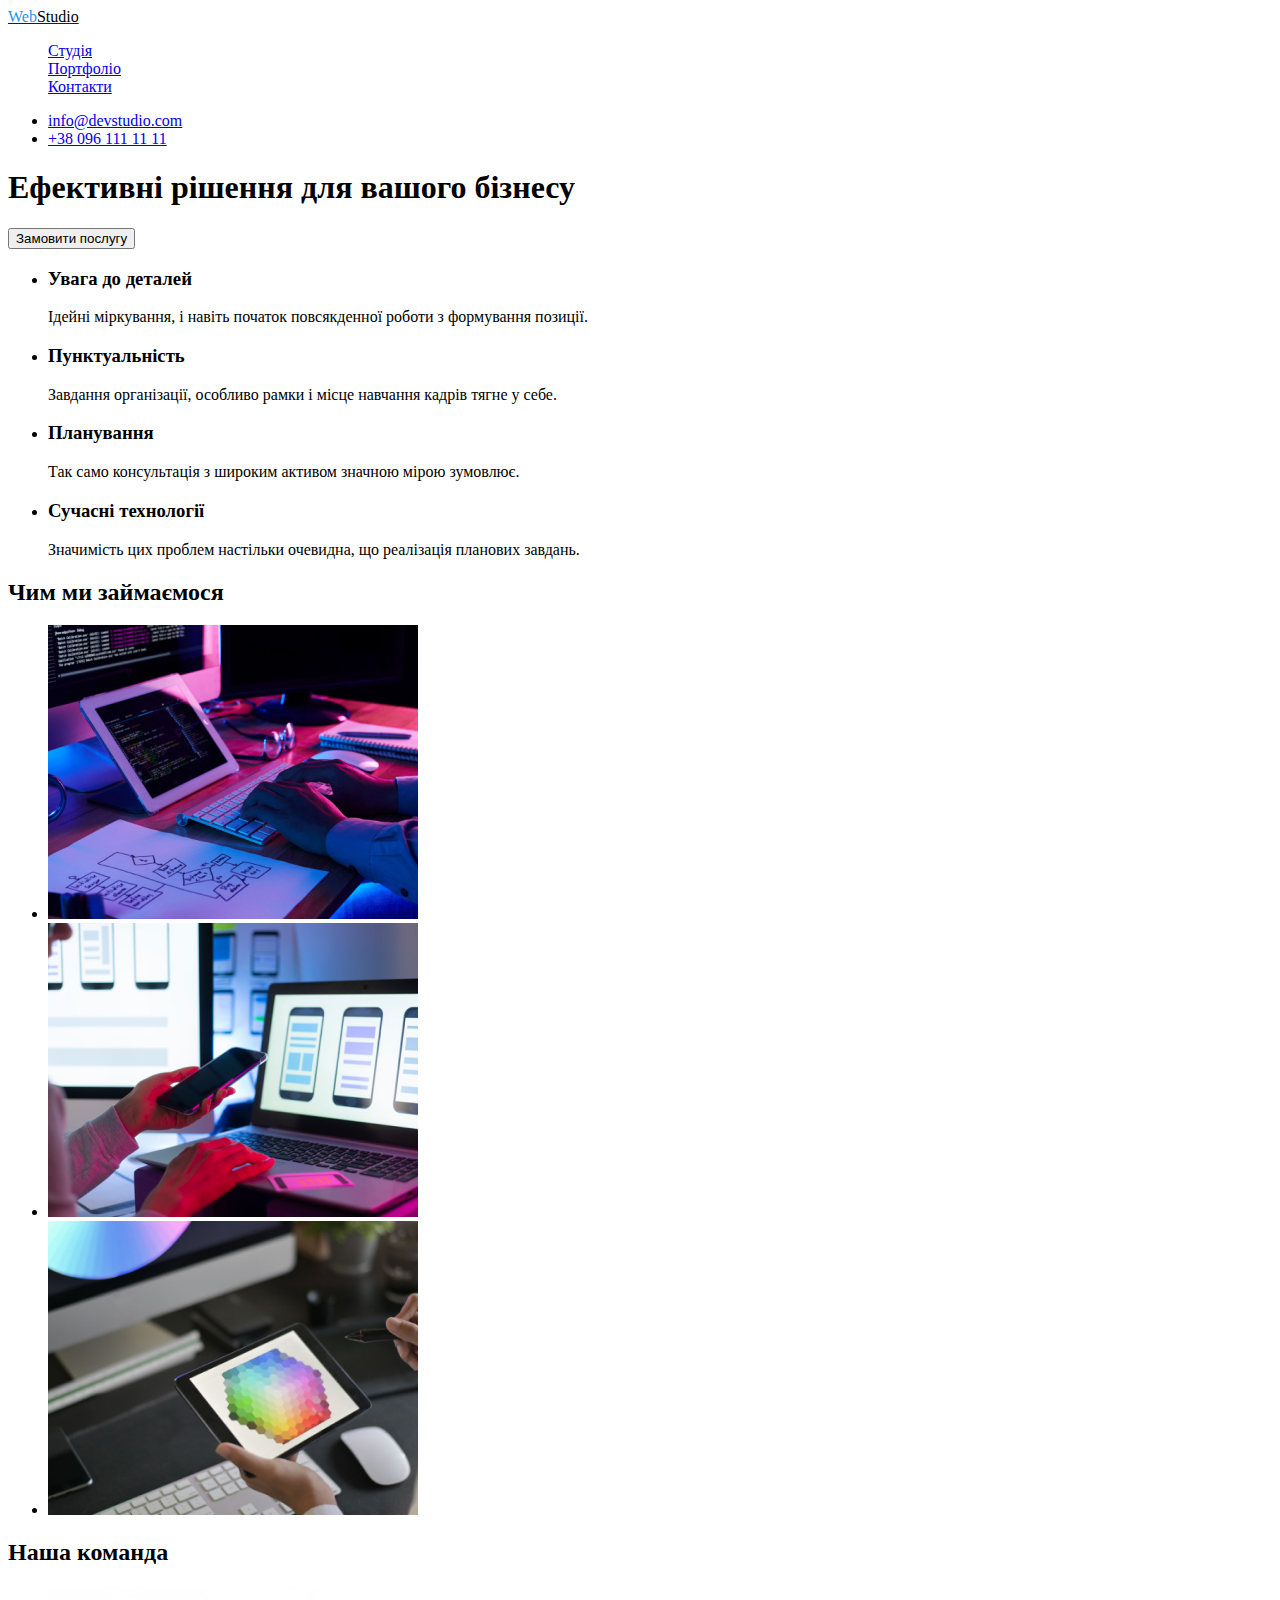
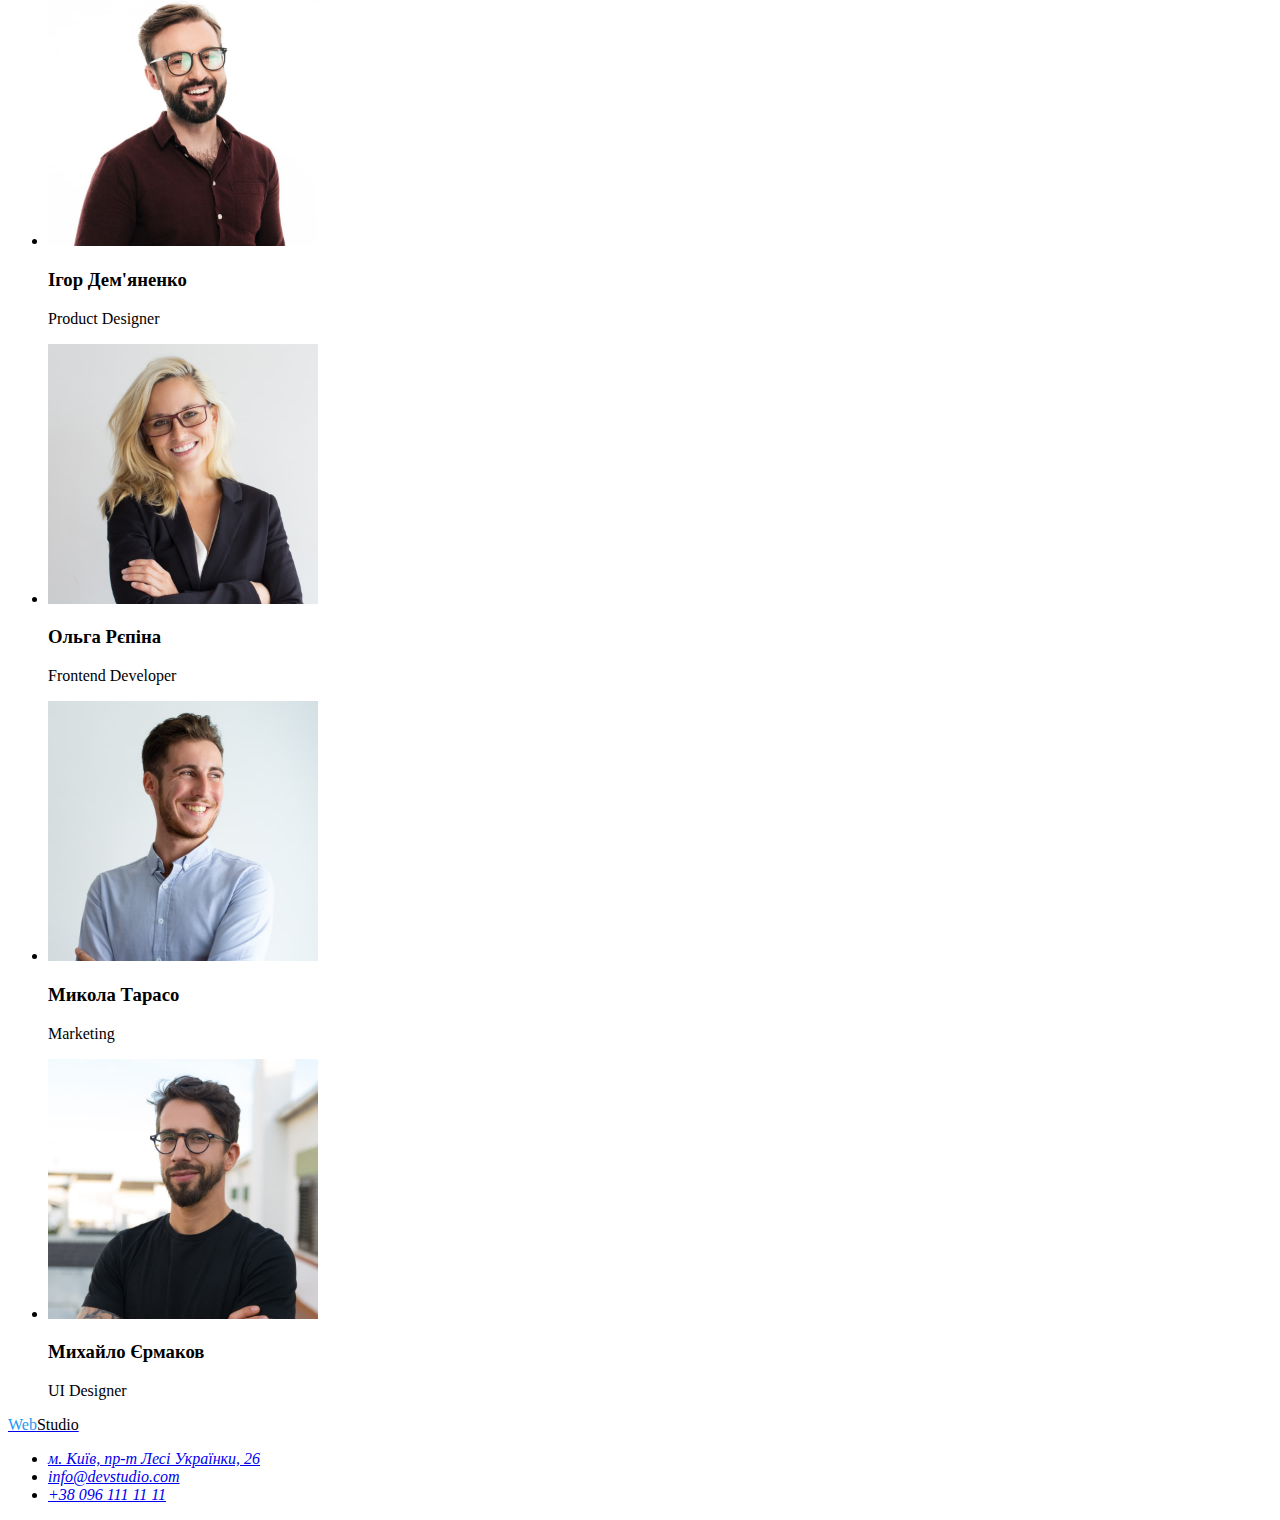
==== index.html @ 2b0b31dd "робоче портфоліо" ====
<!DOCTYPE html>
<html lang="uk">
<head>
    <meta charset="UTF-8">
    <meta http-equiv="X-UA-Compatible" content="IE=edge">
    <meta name="viewport" content="width=device-width, initial-scale=1.0">
    <title>Студія</title>
    <link rel="stylesheet" href="./css/styles.css"/>
</head>
<body>
    <!--шапка сайту-->
    <header class="page-header"> 
        <nav class="navigation">
        <a href="index.html" class="icon-logo"><span class="logo">Web</span><span class="logo-link">Studio</span></a>
        <ul class="nav-list">
            <li class="nav-item"><a class="nav-link" href="index.html">Студія</a></li>
            <li class="nav-item"><a class="nav-link" href="portfolio.html">Портфоліо</a></li>
            <li class="nav-item"><a class="nav-link" href="#">Контакти</a></li>
        </ul>
        </nav>
        <ul class="contacts">
            <li><a class="mail" href="mailto:info@devstudio.com">info@devstudio.com</a></li>
            <li><a class="tel" href="tel:+380981111111">+38 096 111 11 11</a></li>
        </ul>
    </header>
    <main><!-- маін-->
    <!--думаю тут буде якийсь банер чи малюнок-->
        <section class="section"> 
            <h1>Ефективні рішення для вашого бізнесу</h1>
            <button type="button">Замовити послугу</button>
        </section>
    <section><!--Особливості тут явно має бути заголовок-->
        <h2 hidden>Особливості</h2> <!--тут явно має бути заголовок-->
        <ul>
            <li><h3>Увага до деталей</h3>
                <p>Ідейні міркування, і навіть початок повсякденної роботи з формування позиції.</p>
            </li>
            <li><h3>Пунктуальність</h3>
            <p>Завдання організації, особливо рамки і місце навчання кадрів тягне у себе.</p>
        </li>
            <li><h3>Планування</h3>
            <p>Так само консультація з широким активом значною мірою зумовлює.</p>
        </li>
            <li><h3>Сучасні технології</h3>
                <p>Значимість цих проблем настільки очевидна, що реалізація планових завдань.</p>
            </li>
        </ul>
    </section>
    <section><h2>Чим ми займаємося</h2> 
        <ul>
            <li>
                <img src="./images/oldpc.jpg" 
                alt="білий монітор та клавіатура на столі" width="370"/>
            </li>
            <li>
                 <img src="./images/book.jpg"
                  alt="людина тримає смртфон в руці та працює за ноутбуком" width="370"/> 
            </li>
            <li>
                <img src="./images/tablet.jpg"
                 alt="рука тримає включений планшет" width="370"/>
            </li>
        </ul>


    </section><!--наша команда-->
    <section><h2>Наша команда</h2>
        <ul>
            <li>
                <img src="./images/productdesigner.jpg" 
                alt="Фото пофіль Ігор Дем'яненко" width="270">
                <h3>Ігор Дем'яненко</h3>
                <p lang="en">Product Designer</p>
            </li>
            <li>
                <img src="./images/frontenddeveloper.jpg"
                 alt="Фото пофіль Ольга Рєпіна" width="270">
                <h3>Ольга Рєпіна</h3>
                <p lang="en">Frontend Developer</p>
            </li>
            <li>
                <img src="./images/marketing.jpg"
                 alt="Фото пофіль Микола Тарасо" width="270">
                <h3>Микола Тарасо</h3>
                <p lang="en">Marketing</p>
        </li>
            <li>
                <img src="./images/uidesigner.jpg" 
                alt="Фото пофіль Михайло Єрмаков" width="270">
                <h3>Михайло Єрмаков</h3>
                <p lang="en">UI Designer</p>
                
            </li>
        </ul>

    </section>
    </main>
    <footer>
        <a href="index.html"><span class="logo">Web</span><span class="logo-link">Studio</span></a> 
        <address>
        <ul>
            <li><a href="https://goo.gl/maps/SqAzoiXiVLqkwUcr9"
                target="_blank" rel="noreferrer noopener">м. Київ, пр-т Лесі Українки, 26 </a>
            </li> 
            <li><a href="mailto:info@devstudio.com">info@devstudio.com</a></li>
            <li><a href="tel:+380981111111">+38 096 111 11 11</a></li>
        </ul>
    </address>
         </footer>
    
</body>
</html>
---- css/styles.css ----
/* Палитра */
:root{
  --hover-color: #2196F3;
;
}


/* Логотип*/
.logo{
  color: var(--hover-color);
}

.logo-link{
    color:#000000;
}
.icon-logo:hover, :focus {
  color:var(--hover-color);
}

.nav-list{
  list-style: none;

}
.nav-list:hover, :focus{
  color: var(--hover-color);}
  .link{
    text-decoration: none;
  }

.contacts-list-mail{
  list-style: none;
}
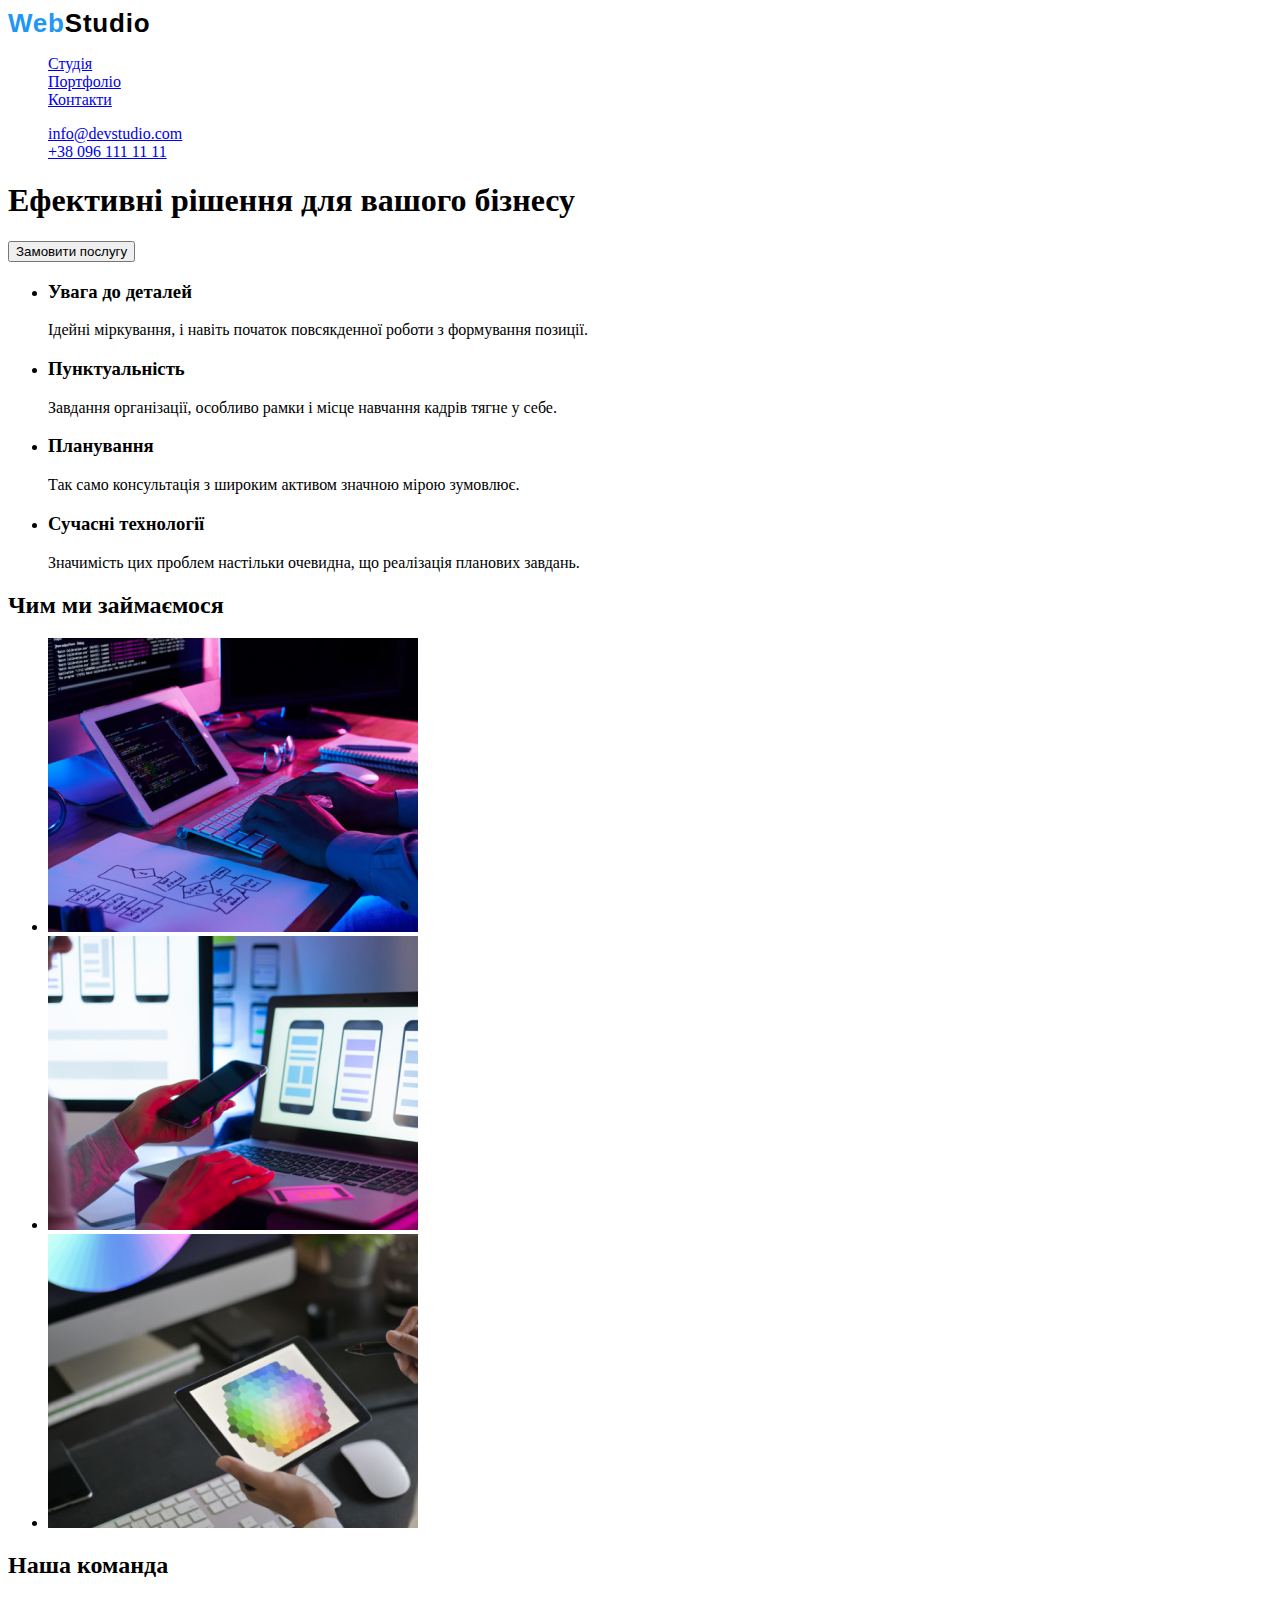
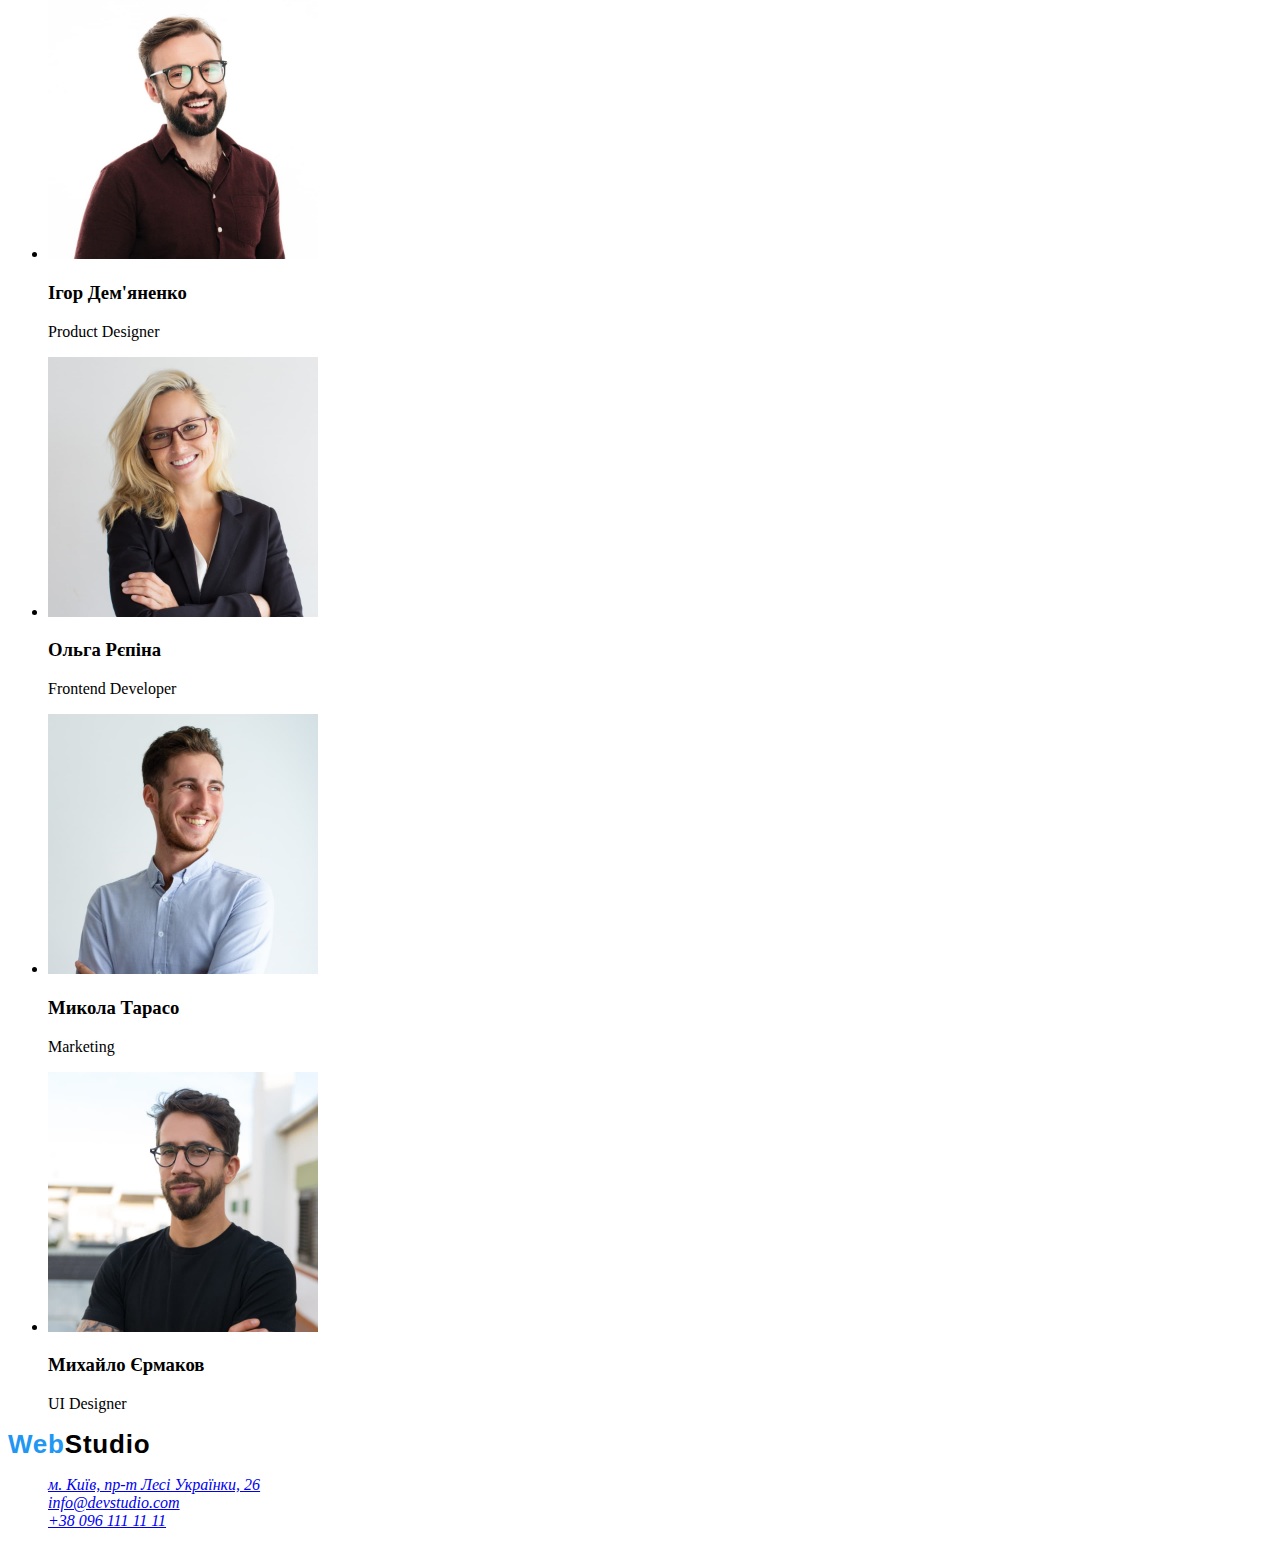
==== commit 4a2dcaa8: "Ближче до здачі" ====
--- a/index.html
+++ b/index.html
@@ -5,13 +5,16 @@
     <meta http-equiv="X-UA-Compatible" content="IE=edge">
     <meta name="viewport" content="width=device-width, initial-scale=1.0">
     <title>Студія</title>
+  <link rel="preconnect" href="https://fonts.googleapis.com">
+<link rel="preconnect" href="https://fonts.gstatic.com" crossorigin>
+<link href="https: //fonts.googleapis.com/css2?family= Raleway:wght@700 & family = Roboto:wght@400;500;700;900 & display=swap" rel="stylesheet">
     <link rel="stylesheet" href="./css/styles.css"/>
 </head>
 <body>
     <!--шапка сайту-->
     <header class="page-header"> 
         <nav class="navigation">
-        <a href="index.html" class="icon-logo"><span class="logo">Web</span><span class="logo-link">Studio</span></a>
+        <a href="index.html" class="icon-logo"><span class="logo">Web</span><span class="logo-part">Studio</span></a>
         <ul class="nav-list">
             <li class="nav-item"><a class="nav-link" href="index.html">Студія</a></li>
             <li class="nav-item"><a class="nav-link" href="portfolio.html">Портфоліо</a></li>
@@ -96,17 +99,19 @@
     </section>
     </main>
     <footer>
-        <a href="index.html"><span class="logo">Web</span><span class="logo-link">Studio</span></a> 
+        <a href="index.html" class="icon-logo"><span class="logo">Web</span><span class="logo-part">Studio</span></a> 
         <address>
-        <ul>
-            <li><a href="https://goo.gl/maps/SqAzoiXiVLqkwUcr9"
+        <ul class="contacts">
+            <li><a class="contacts-plane" href="https://goo.gl/maps/SqAzoiXiVLqkwUcr9"
                 target="_blank" rel="noreferrer noopener">м. Київ, пр-т Лесі Українки, 26 </a>
             </li> 
-            <li><a href="mailto:info@devstudio.com">info@devstudio.com</a></li>
-            <li><a href="tel:+380981111111">+38 096 111 11 11</a></li>
+            <li><a class="mail" href="mailto:info@devstudio.com">info@devstudio.com</a></li>
+            <li><a class="tel" href="tel:+380981111111">+38 096 111 11 11</a></li>
         </ul>
     </address>
          </footer>
     
 </body>
-</html>+</html>
+
+
--- a/css/styles.css
+++ b/css/styles.css
@@ -6,17 +6,26 @@
 
 
 /* Логотип*/
-.logo{
+.logo:hover, :focus{
   color: var(--hover-color);
 }
 
-.logo-link{
+.logo-part{
     color:#000000;
 }
-.icon-logo:hover, :focus {
+.icon-logo{
   color:var(--hover-color);
+  text-decoration: none;
+font-family: Raleway, sans-serif; 
+font-style: normal;
+font-weight: 700;
+font-size: 26px;
+line-height: 31px;
+
+
+letter-spacing: 0.03em;
 }
-
+/* Головна навігація */
 .nav-list{
   list-style: none;
 
@@ -27,7 +36,7 @@
     text-decoration: none;
   }
 
-.contacts-list-mail{
+.contacts{
   list-style: none;
 }
 
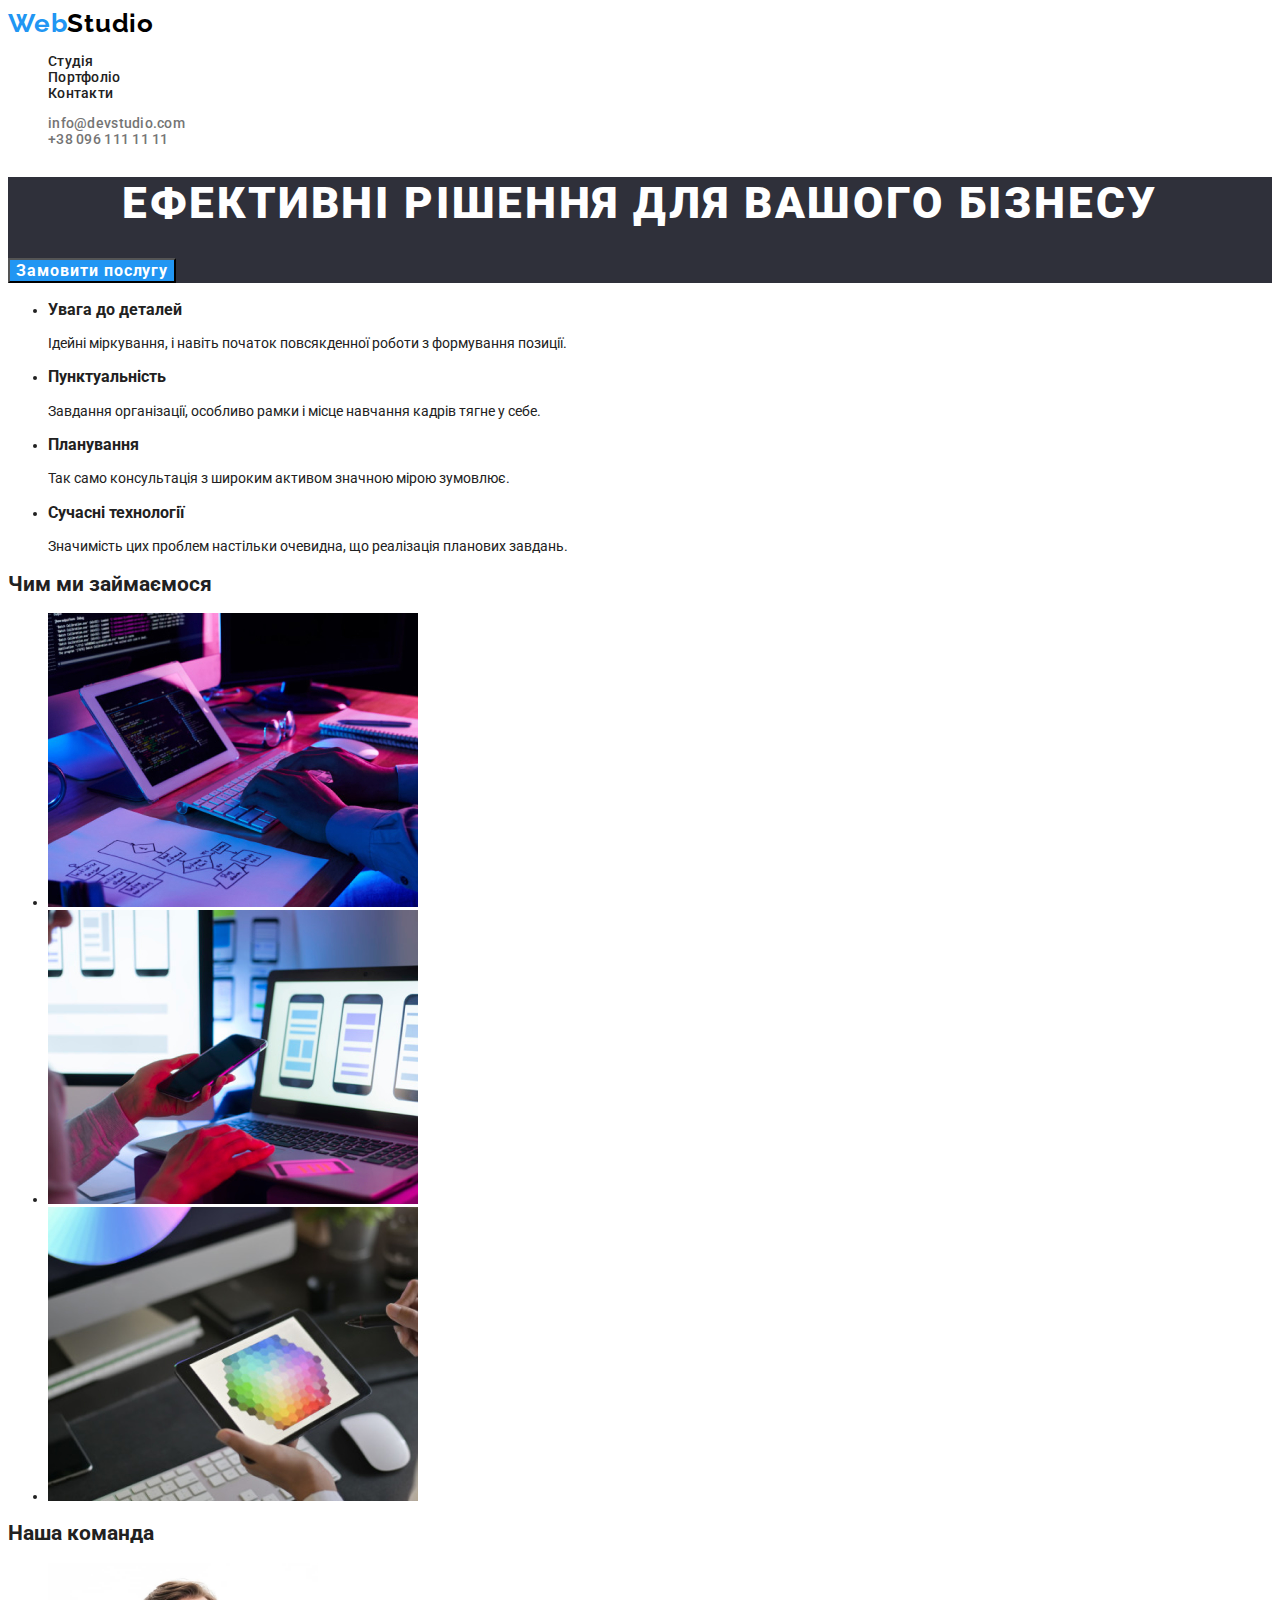
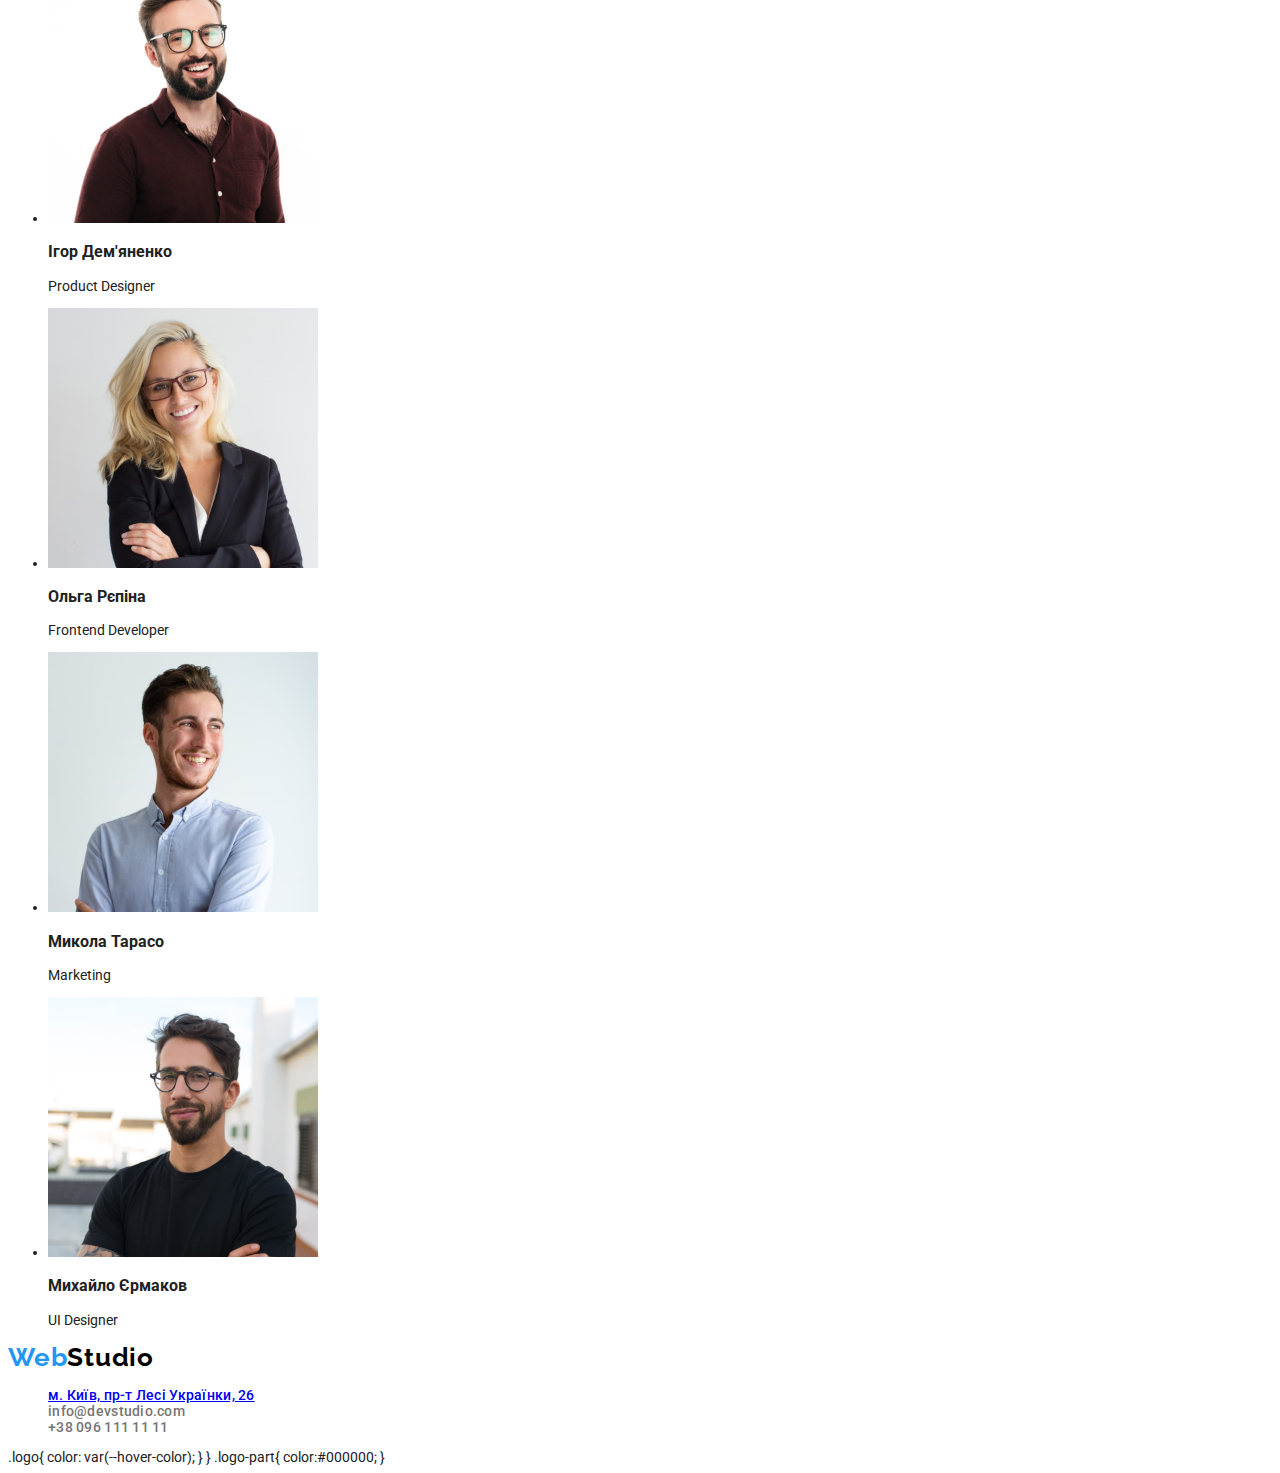
==== commit f8ee0a2f: "Якись вже результат!" ====
--- a/index.html
+++ b/index.html
@@ -5,15 +5,17 @@
     <meta http-equiv="X-UA-Compatible" content="IE=edge">
     <meta name="viewport" content="width=device-width, initial-scale=1.0">
     <title>Студія</title>
-  <link rel="preconnect" href="https://fonts.googleapis.com">
+
+    <link rel="preconnect" href="https://fonts.googleapis.com">
 <link rel="preconnect" href="https://fonts.gstatic.com" crossorigin>
-<link href="https: //fonts.googleapis.com/css2?family= Raleway:wght@700 & family = Roboto:wght@400;500;700;900 & display=swap" rel="stylesheet">
-    <link rel="stylesheet" href="./css/styles.css"/>
+<link href="https://fonts.googleapis.com/css2?family=Raleway:wght@700&family=Roboto:wght@400;500;700;900&display=swap" rel="stylesheet">
+  
+    <link rel="stylesheet" href="./css/styles.css">
 </head>
 <body>
     <!--шапка сайту-->
     <header class="page-header"> 
-        <nav class="navigation">
+        <nav class="nav">
         <a href="index.html" class="icon-logo"><span class="logo">Web</span><span class="logo-part">Studio</span></a>
         <ul class="nav-list">
             <li class="nav-item"><a class="nav-link" href="index.html">Студія</a></li>
@@ -28,12 +30,12 @@
     </header>
     <main><!-- маін-->
     <!--думаю тут буде якийсь банер чи малюнок-->
-        <section class="section"> 
-            <h1>Ефективні рішення для вашого бізнесу</h1>
-            <button type="button">Замовити послугу</button>
+        <section class="hero-section"> 
+            <h1 class="hero-title">Ефективні рішення для вашого бізнесу</h1>
+            <button class="button" type="button">Замовити послугу</button>
         </section>
     <section><!--Особливості тут явно має бути заголовок-->
-        <h2 hidden>Особливості</h2> <!--тут явно має бути заголовок-->
+        <h2 hidden class="">Особливості</h2> <!--тут явно має бути заголовок-->
         <ul>
             <li><h3>Увага до деталей</h3>
                 <p>Ідейні міркування, і навіть початок повсякденної роботи з формування позиції.</p>
@@ -53,15 +55,15 @@
         <ul>
             <li>
                 <img src="./images/oldpc.jpg" 
-                alt="білий монітор та клавіатура на столі" width="370"/>
+                alt="білий монітор та клавіатура на столі" width="370">
             </li>
             <li>
                  <img src="./images/book.jpg"
-                  alt="людина тримає смртфон в руці та працює за ноутбуком" width="370"/> 
+                  alt="людина тримає смртфон в руці та працює за ноутбуком" width="370"> 
             </li>
             <li>
                 <img src="./images/tablet.jpg"
-                 alt="рука тримає включений планшет" width="370"/>
+                 alt="рука тримає включений планшет" width="370">
             </li>
         </ul>
 
@@ -115,3 +117,11 @@
 </html>
 
 
+.logo{
+  color: var(--hover-color);
+}
+}
+
+.logo-part{
+    color:#000000;
+}--- a/css/styles.css
+++ b/css/styles.css
@@ -1,42 +1,119 @@
 /* Палитра */
 :root{
   --hover-color: #2196F3;
-;
+  --h-color: #212121;
+  --background-header: #FFFFFF;
+  --hero-background: #2F303A;
+  --p-color: #757575;
+}
+body {
+  font-family:Roboto, sans-serif;
+color: var(--h-color);
+font-size: 14px;
 }
 
 
+.page-header{
+  background-color: var(--background-header);
+}
 /* Логотип*/
-.logo:hover, :focus{
-  color: var(--hover-color);
+.logo :hover{
+  color :var(--hover-color);   
 }
 
 .logo-part{
     color:#000000;
 }
+/* ------------ Два кольори лого--------*/
 .icon-logo{
   color:var(--hover-color);
+  
   text-decoration: none;
 font-family: Raleway, sans-serif; 
-font-style: normal;
+
 font-weight: 700;
 font-size: 26px;
-line-height: 31px;
-
-
+line-height: 1.2;
 letter-spacing: 0.03em;
 }
-/* Головна навігація */
+/*------ The End-----*/
+/* -----------Головна навігація------ */
+
 .nav-list{
   list-style: none;
+font-weight: 500;
+font-size: 14px;
+line-height: 1,14;
+letter-spacing: 0.02em;
+}
+/*------Ось це Прибирає!!! підкреслення в посиланні головного меню---*/
+.nav-link{
+  color: var(--h-color);
+  text-decoration: none;
+}
 
+.nav-list :hover{
+  color: var(--hover-color);
+} 
+.nav-list :focus{
+  color: var(--hover-color);
 }
-.nav-list:hover, :focus{
-  color: var(--hover-color);}
-  .link{
-    text-decoration: none;
-  }
+
+/*-----The End-----*/
+/*------Текст контактів в хедері------*/
 
 .contacts{
   list-style: none;
+  font-family: 'Roboto';
+font-style: normal;
+font-weight: 500;
+font-size: 14px;
+line-height: 1,14;
+letter-spacing: 0.02em;
+}
+.mail{
+  color: var(--p-color);
+  text-decoration: none;
+  
+} 
+.tel{
+ color: var(--p-color);
+  text-decoration: none; 
+}
+.contacts :hover{
+  color: var(--hover-color);
+}
+.contacts :focus{
+  color: var(--hover-color);
 }
 
+/*---------Hero-----*/
+
+.hero-section{
+  background-color: var(--hero-background)
+}
+.hero-title{
+font-style: normal;
+font-weight: 900;
+font-size: 44px;
+line-height: 1,36;
+
+text-align: center;
+letter-spacing: 0.06em;
+text-transform: uppercase;
+color: var(--background-header);
+}
+.button{
+  font-family: inherit;
+font-weight: 700;
+font-size: 16px;
+line-height: 1,87;
+display: flex;
+align-items: center;
+text-align: center;
+letter-spacing: 0.06em;
+ background-color: var(--hover-color);
+ color: var(--background-header);
+  cursor: pointer;
+}
+/*-----The End Hero----*/
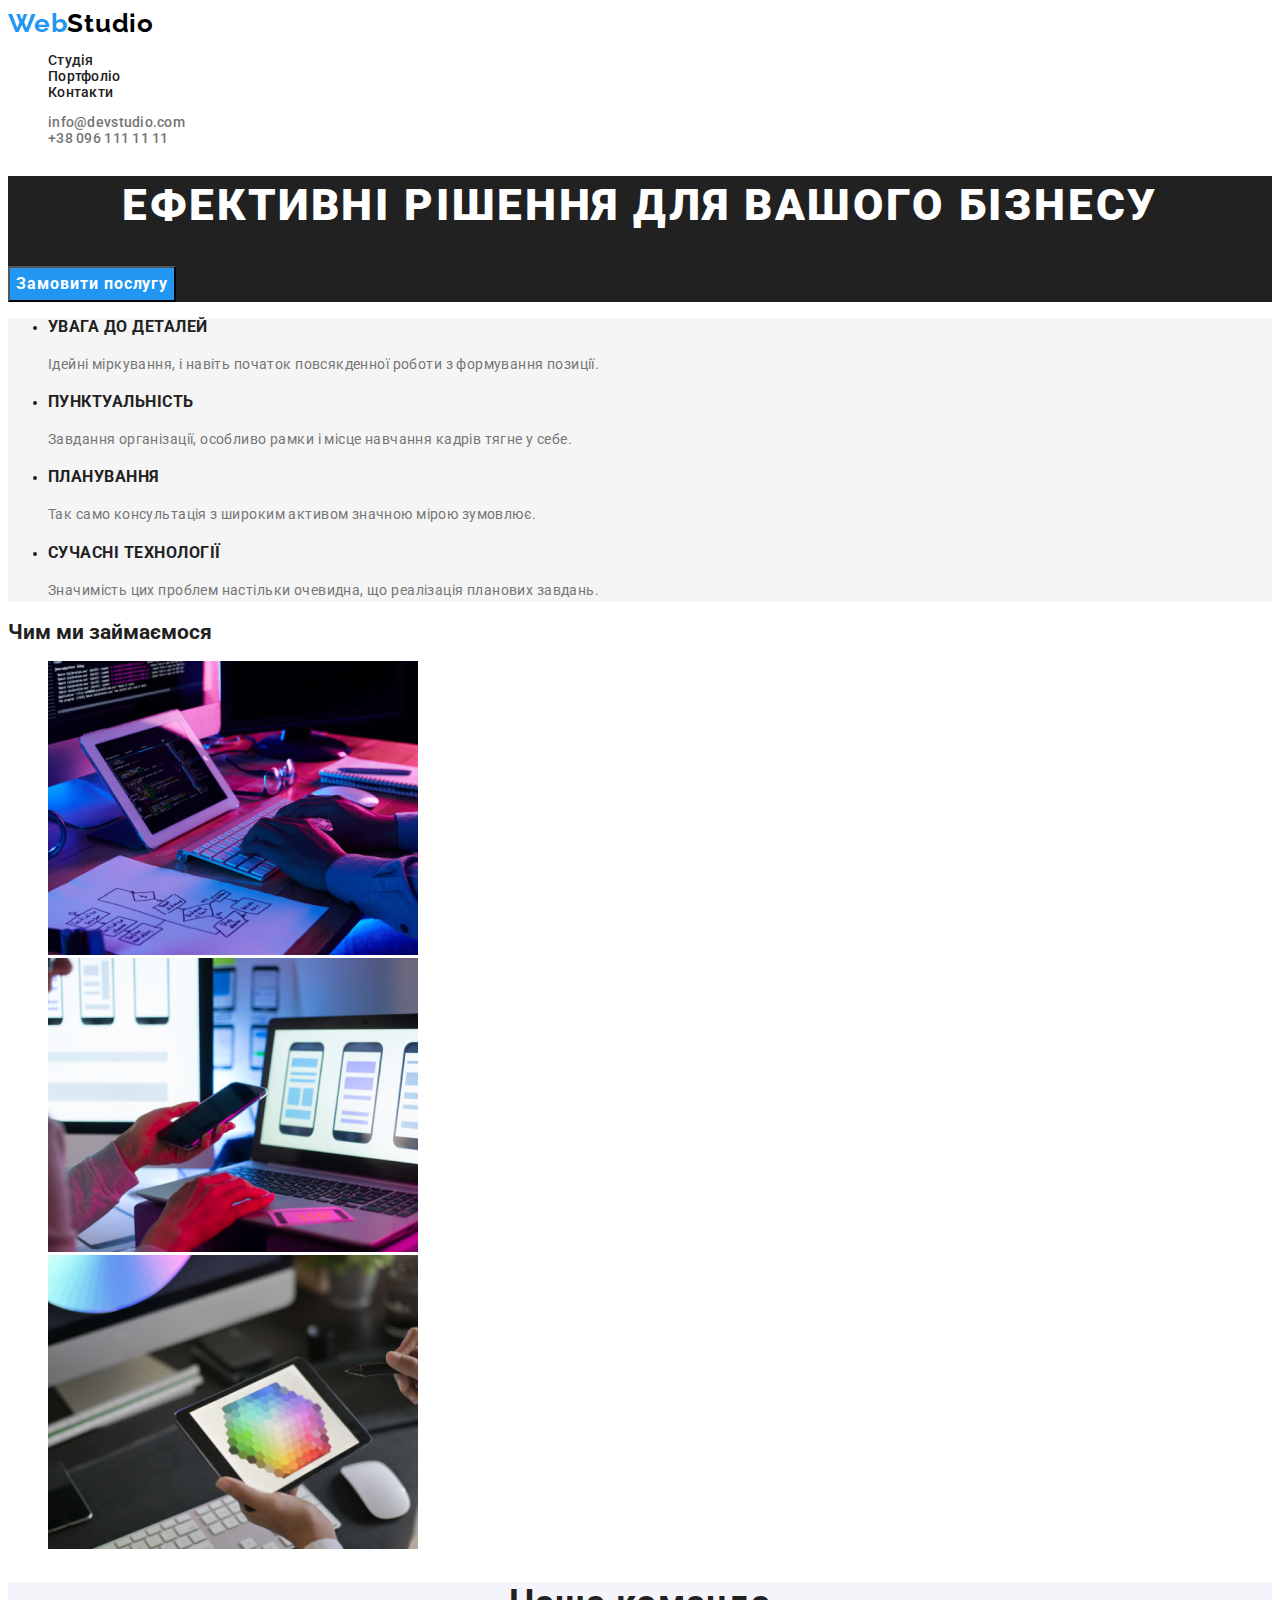
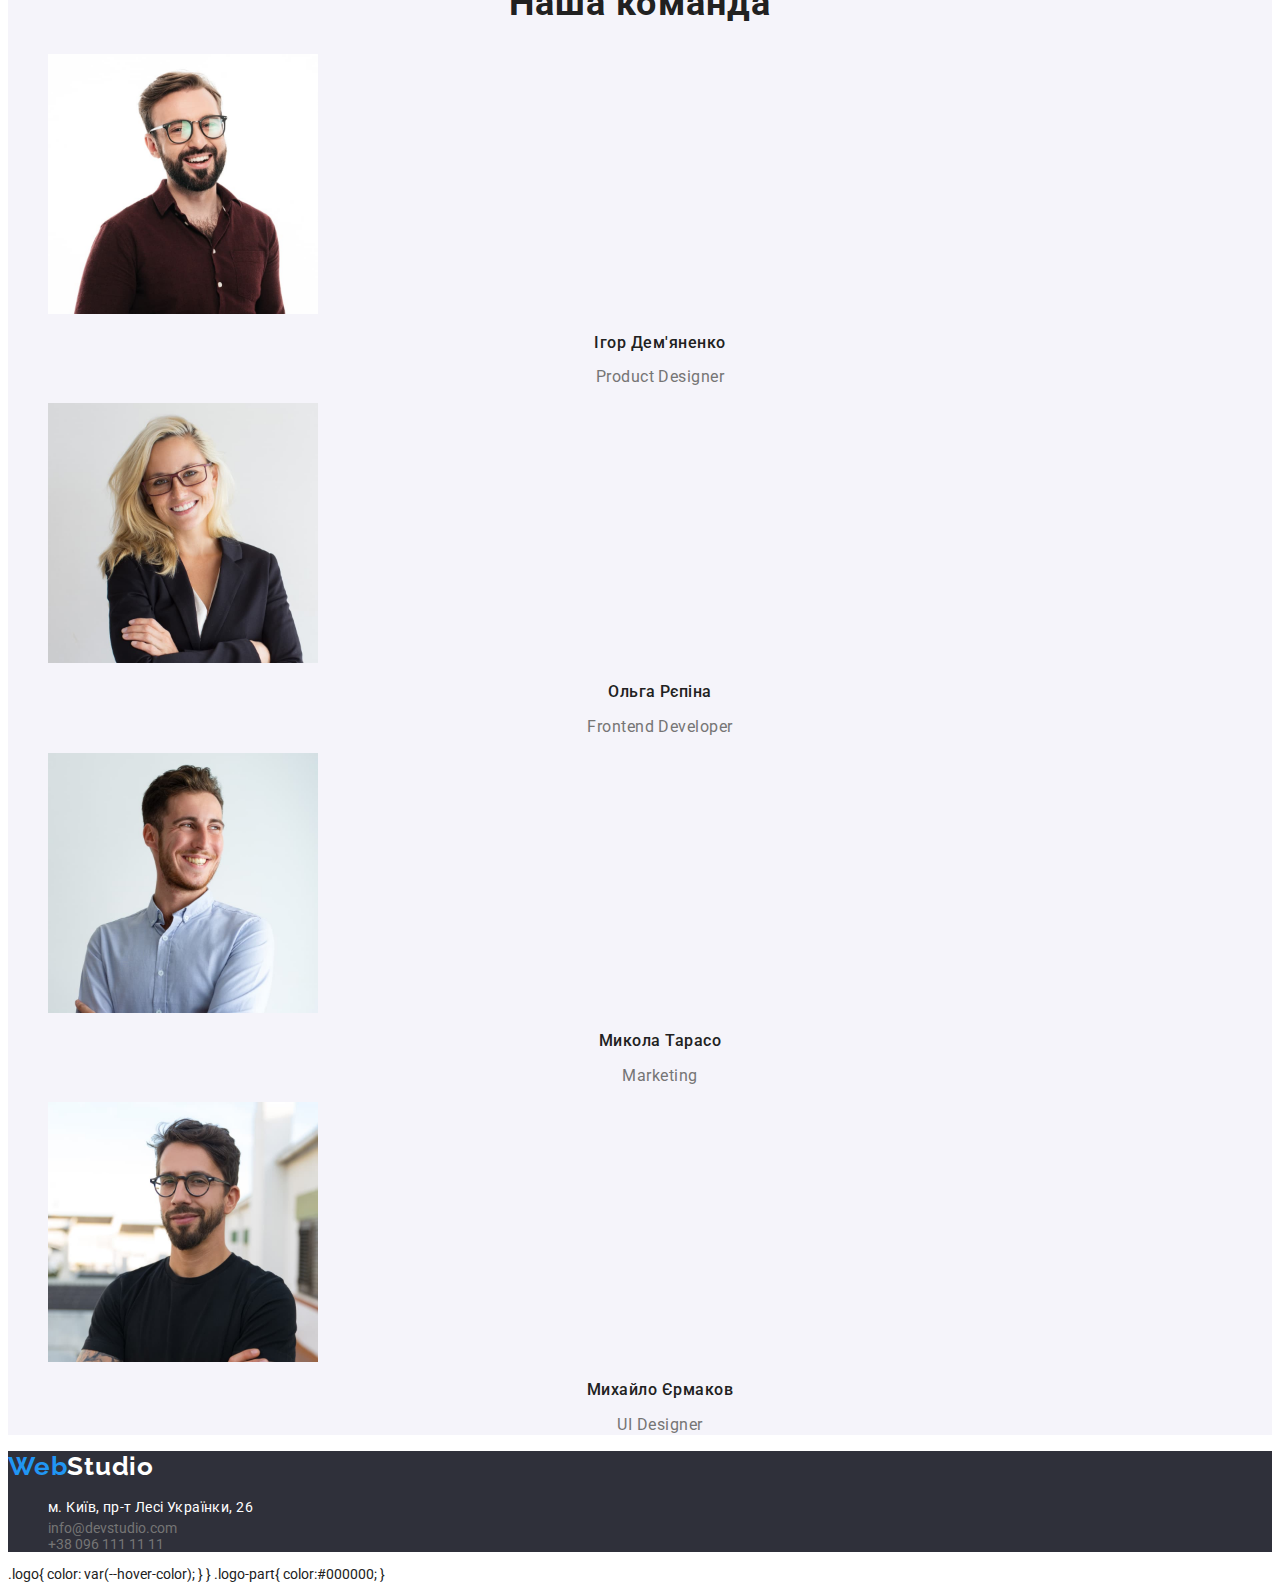
==== commit 192c0af6: "css-index" ====
--- a/index.html
+++ b/index.html
@@ -34,34 +34,34 @@
             <h1 class="hero-title">Ефективні рішення для вашого бізнесу</h1>
             <button class="button" type="button">Замовити послугу</button>
         </section>
-    <section><!--Особливості тут явно має бути заголовок-->
-        <h2 hidden class="">Особливості</h2> <!--тут явно має бути заголовок-->
+    <section class="features"><!--Особливості тут явно має бути заголовок-->
+        <h2 hidden class="features-title">Особливості</h2> <!--тут явно має бути заголовок-->
         <ul>
-            <li><h3>Увага до деталей</h3>
-                <p>Ідейні міркування, і навіть початок повсякденної роботи з формування позиції.</p>
+            <li><h3 class="specialty">Увага до деталей</h3>
+                <p class="specialty-text">Ідейні міркування, і навіть початок повсякденної роботи з формування позиції.</p>
             </li>
-            <li><h3>Пунктуальність</h3>
-            <p>Завдання організації, особливо рамки і місце навчання кадрів тягне у себе.</p>
+            <li><h3 class="specialty">Пунктуальність</h3>
+            <p class="specialty-text">Завдання організації, особливо рамки і місце навчання кадрів тягне у себе.</p>
         </li>
-            <li><h3>Планування</h3>
-            <p>Так само консультація з широким активом значною мірою зумовлює.</p>
+            <li><h3 class="specialty">Планування</h3>
+            <p class="specialty-text">Так само консультація з широким активом значною мірою зумовлює.</p>
         </li>
-            <li><h3>Сучасні технології</h3>
-                <p>Значимість цих проблем настільки очевидна, що реалізація планових завдань.</p>
+            <li><h3 class="specialty">Сучасні технології</h3>
+                <p class="specialty-text">Значимість цих проблем настільки очевидна, що реалізація планових завдань.</p>
             </li>
         </ul>
     </section>
-    <section><h2>Чим ми займаємося</h2> 
-        <ul>
-            <li>
+    <section class="work"><h2 class="work-title">Чим ми займаємося</h2> 
+        <ul class="work-list">
+            <li class="work-pick">
                 <img src="./images/oldpc.jpg" 
                 alt="білий монітор та клавіатура на столі" width="370">
             </li>
-            <li>
+            <li class="work-pick">
                  <img src="./images/book.jpg"
                   alt="людина тримає смртфон в руці та працює за ноутбуком" width="370"> 
             </li>
-            <li>
+            <li class="work-pick">
                 <img src="./images/tablet.jpg"
                  alt="рука тримає включений планшет" width="370">
             </li>
@@ -69,41 +69,41 @@
 
 
     </section><!--наша команда-->
-    <section><h2>Наша команда</h2>
-        <ul>
-            <li>
+    <section class="team"><h2 class="team-title">Наша команда</h2>
+        <ul class="team-list">
+            <li class="team-members">
                 <img src="./images/productdesigner.jpg" 
                 alt="Фото пофіль Ігор Дем'яненко" width="270">
-                <h3>Ігор Дем'яненко</h3>
-                <p lang="en">Product Designer</p>
+                <h3 class="team-name">Ігор Дем'яненко</h3>
+                <p lang="en" class="team-position">Product Designer</p>
             </li>
-            <li>
+            <li class="team-members">
                 <img src="./images/frontenddeveloper.jpg"
                  alt="Фото пофіль Ольга Рєпіна" width="270">
-                <h3>Ольга Рєпіна</h3>
-                <p lang="en">Frontend Developer</p>
+                <h3 class="team-name">Ольга Рєпіна</h3>
+                <p lang="en" class="team-position">Frontend Developer</p>
             </li>
-            <li>
+            <li class="team-members">
                 <img src="./images/marketing.jpg"
                  alt="Фото пофіль Микола Тарасо" width="270">
-                <h3>Микола Тарасо</h3>
-                <p lang="en">Marketing</p>
+                <h3 class="team-name">Микола Тарасо</h3>
+                <p lang="en" class="team-position">Marketing</p>
         </li>
-            <li>
+            <li class="team-members">
                 <img src="./images/uidesigner.jpg" 
                 alt="Фото пофіль Михайло Єрмаков" width="270">
-                <h3>Михайло Єрмаков</h3>
-                <p lang="en">UI Designer</p>
+                <h3 class="team-name">Михайло Єрмаков</h3>
+                <p lang="en" class="team-position">UI Designer</p>
                 
             </li>
         </ul>
 
     </section>
     </main>
-    <footer>
-        <a href="index.html" class="icon-logo"><span class="logo">Web</span><span class="logo-part">Studio</span></a> 
+    <footer class="contacts-footer">
+        <a href="index.html" class="icon-logo"><span class="logo">Web</span><span class="logo-part-footer">Studio</span></a> 
         <address>
-        <ul class="contacts">
+        <ul class="contacts-list">
             <li><a class="contacts-plane" href="https://goo.gl/maps/SqAzoiXiVLqkwUcr9"
                 target="_blank" rel="noreferrer noopener">м. Київ, пр-т Лесі Українки, 26 </a>
             </li> 
--- a/css/styles.css
+++ b/css/styles.css
@@ -1,10 +1,12 @@
-/* Палитра */
+/* Палітра */
 :root{
   --hover-color: #2196F3;
   --h-color: #212121;
   --background-header: #FFFFFF;
   --hero-background: #2F303A;
   --p-color: #757575;
+  --features: #F5F5F5;
+  --team-background: #F5F4FA;
 }
 body {
   font-family:Roboto, sans-serif;
@@ -23,6 +25,10 @@
 
 .logo-part{
     color:#000000;
+}
+
+.logo-part-footer{
+  color: var(--background-header);
 }
 /* ------------ Два кольори лого--------*/
 .icon-logo{
@@ -30,7 +36,6 @@
   
   text-decoration: none;
 font-family: Raleway, sans-serif; 
-
 font-weight: 700;
 font-size: 26px;
 line-height: 1.2;
@@ -42,8 +47,7 @@
 .nav-list{
   list-style: none;
 font-weight: 500;
-font-size: 14px;
-line-height: 1,14;
+line-height: 1.14;
 letter-spacing: 0.02em;
 }
 /*------Ось це Прибирає!!! підкреслення в посиланні головного меню---*/
@@ -64,21 +68,21 @@
 
 .contacts{
   list-style: none;
-  font-family: 'Roboto';
-font-style: normal;
 font-weight: 500;
-font-size: 14px;
-line-height: 1,14;
+line-height: 1.14;
 letter-spacing: 0.02em;
 }
 .mail{
   color: var(--p-color);
   text-decoration: none;
+  font-style: normal;
+ 
   
 } 
 .tel{
  color: var(--p-color);
-  text-decoration: none; 
+  text-decoration: none;
+  font-style: normal;
 }
 .contacts :hover{
   color: var(--hover-color);
@@ -90,14 +94,13 @@
 /*---------Hero-----*/
 
 .hero-section{
-  background-color: var(--hero-background)
+  background-color: var(--h-color);
 }
 .hero-title{
 font-style: normal;
 font-weight: 900;
 font-size: 44px;
-line-height: 1,36;
-
+line-height: 1.36;
 text-align: center;
 letter-spacing: 0.06em;
 text-transform: uppercase;
@@ -107,7 +110,7 @@
   font-family: inherit;
 font-weight: 700;
 font-size: 16px;
-line-height: 1,87;
+line-height: 1.87;
 display: flex;
 align-items: center;
 text-align: center;
@@ -117,3 +120,83 @@
   cursor: pointer;
 }
 /*-----The End Hero----*/
+.features {
+  background-color: var(--features) ;
+}
+
+.specialty {font-style: normal;
+font-weight: 700;
+line-height: 1.14;
+letter-spacing: 0.03em;
+text-transform: uppercase;
+
+color: var(--h-color);
+}
+.specialty-text {
+line-height: 1.7;
+letter-spacing: 0.03em;
+color: var(--p-color)
+}
+.work-list{
+  list-style: none;
+}
+.team {
+  background-color: var(--team-background);
+}
+.team-title {
+  font-weight: 700;
+font-size: 36px;
+line-height: 42px;
+text-align: center;
+letter-spacing: 0.03em;
+
+color: var(--h-color);
+}
+.team-list {
+  list-style: none;
+  line-height: 1.18;
+}
+.team-name{
+font-family: 'Roboto';
+font-style: normal;
+font-weight: 500;
+font-size: 16px;
+line-height: 1.18;
+text-align: center;
+letter-spacing: 0.03em;
+color: var(--h-color);
+}
+
+
+
+.team-position{
+font-size: 16px;
+line-height: 1.18;
+text-align: center;
+letter-spacing: 0.03em;
+color: var(--p-color);
+}
+
+/*------Footer----*/
+
+.contacts-footer{
+  background-color: var(--hero-background);
+}
+.contacts-list{
+    list-style: none;
+    font-weight: 400;
+}
+.contacts-list :hover{
+  color: var(--hover-color);
+}
+.contacts-list :focus{
+color: var(--hover-color);
+}
+
+.contacts-plane{
+ text-decoration: none;
+ font-style: normal;
+ line-height: 1.71;
+letter-spacing: 0.03em;
+color: var(--background-header);
+}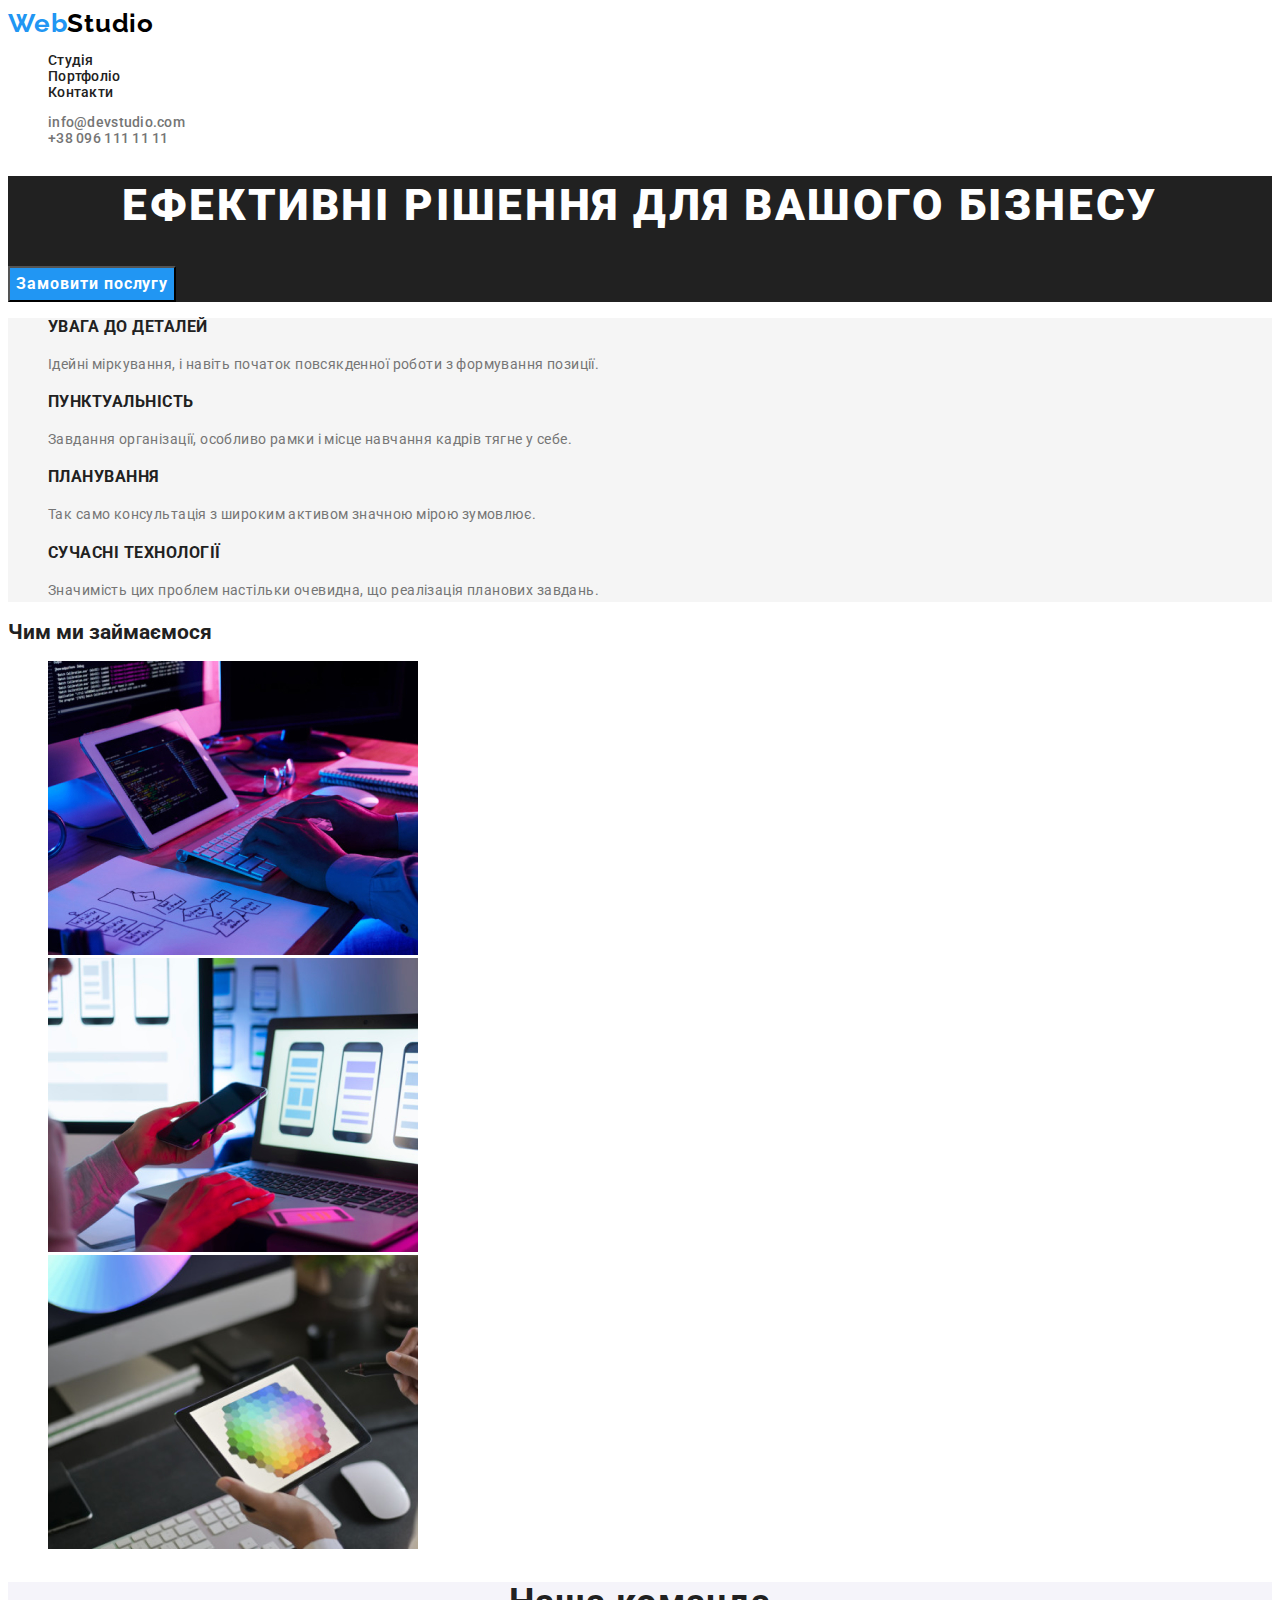
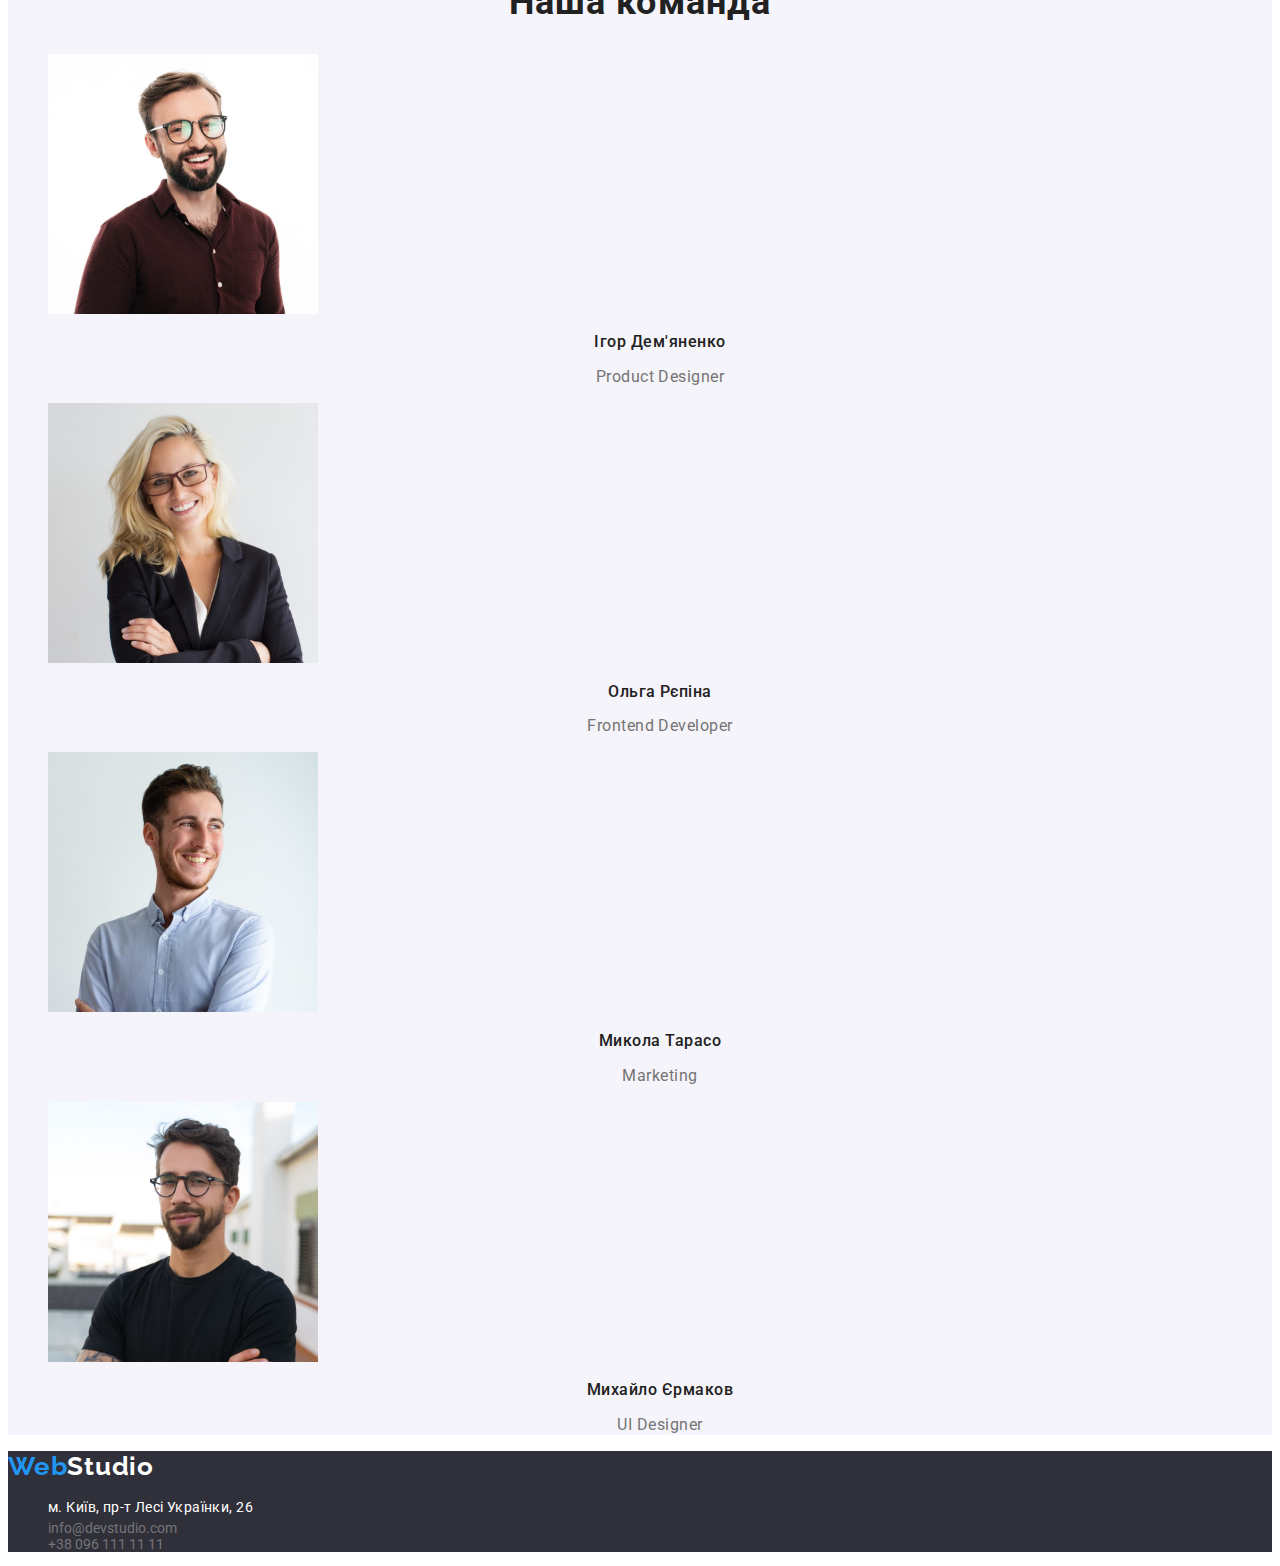
==== commit 3b652e70: "port-nav" ====
--- a/index.html
+++ b/index.html
@@ -8,8 +8,7 @@
 
     <link rel="preconnect" href="https://fonts.googleapis.com">
 <link rel="preconnect" href="https://fonts.gstatic.com" crossorigin>
-<link href="https://fonts.googleapis.com/css2?family=Raleway:wght@700&family=Roboto:wght@400;500;700;900&display=swap" rel="stylesheet">
-  
+<link href="https://fonts.googleapis.com/css2?family=Raleway:wght@700&семья=Oleo+Script:wght@400;700&family=Roboto:wght@400;500;700;900&display=swap" rel="stylesheet">
     <link rel="stylesheet" href="./css/styles.css">
 </head>
 <body>
@@ -35,18 +34,18 @@
             <button class="button" type="button">Замовити послугу</button>
         </section>
     <section class="features"><!--Особливості тут явно має бути заголовок-->
-        <h2 hidden class="features-title">Особливості</h2> <!--тут явно має бути заголовок-->
-        <ul>
-            <li><h3 class="specialty">Увага до деталей</h3>
+        <h2 hidden class="visually-hidden">Особливості</h2> <!--тут явно має бути заголовок-->
+        <ul class="features-list">
+            <li class="specialty-list"><h3 class="specialty">Увага до деталей</h3>
                 <p class="specialty-text">Ідейні міркування, і навіть початок повсякденної роботи з формування позиції.</p>
             </li>
-            <li><h3 class="specialty">Пунктуальність</h3>
+            <li class="specialty-list"><h3 class="specialty">Пунктуальність</h3>
             <p class="specialty-text">Завдання організації, особливо рамки і місце навчання кадрів тягне у себе.</p>
         </li>
-            <li><h3 class="specialty">Планування</h3>
+            <li class="specialty-list"><h3 class="specialty">Планування</h3>
             <p class="specialty-text">Так само консультація з широким активом значною мірою зумовлює.</p>
         </li>
-            <li><h3 class="specialty">Сучасні технології</h3>
+            <li class="specialty-list"><h3 class="specialty">Сучасні технології</h3>
                 <p class="specialty-text">Значимість цих проблем настільки очевидна, що реалізація планових завдань.</p>
             </li>
         </ul>
@@ -117,11 +116,3 @@
 </html>
 
 
-.logo{
-  color: var(--hover-color);
-}
-}
-
-.logo-part{
-    color:#000000;
-}--- a/css/styles.css
+++ b/css/styles.css
@@ -7,6 +7,7 @@
   --p-color: #757575;
   --features: #F5F5F5;
   --team-background: #F5F4FA;
+  --button-servise: #188ce8;
 }
 body {
   font-family:Roboto, sans-serif;
@@ -50,17 +51,14 @@
 line-height: 1.14;
 letter-spacing: 0.02em;
 }
+nav-list :hover,
+.nav-list :focus{
+  color: var(--hover-color);
+} 
 /*------Ось це Прибирає!!! підкреслення в посиланні головного меню---*/
 .nav-link{
   color: var(--h-color);
   text-decoration: none;
-}
-
-.nav-list :hover{
-  color: var(--hover-color);
-} 
-.nav-list :focus{
-  color: var(--hover-color);
 }
 
 /*-----The End-----*/
@@ -84,9 +82,7 @@
   text-decoration: none;
   font-style: normal;
 }
-.contacts :hover{
-  color: var(--hover-color);
-}
+.contacts :hover,
 .contacts :focus{
   color: var(--hover-color);
 }
@@ -119,12 +115,35 @@
  color: var(--background-header);
   cursor: pointer;
 }
+.button:hover,
+.button:focus{
+  color: #188ce8;
+box-shadow: 0px 4px 4px rgba(0, 0, 0, 0.15);
+border-radius: 4px;
+}
 /*-----The End Hero----*/
 .features {
   background-color: var(--features) ;
-}
-
-.specialty {font-style: normal;
+ 
+}
+.visually-hidden {
+  position: absolute;
+    white-space: nowrap;
+    width: 1px;
+    height: 1px;
+    overflow: hidden;
+    border: 0;
+    padding: 0;
+    clip: rect(0 0 0 0);
+    clip-path: inset(50%);
+    margin: -1px;
+}
+
+.features-list{
+  list-style: none; 
+}
+
+.specialty{font-style: normal;
 font-weight: 700;
 line-height: 1.14;
 letter-spacing: 0.03em;
@@ -146,7 +165,7 @@
 .team-title {
   font-weight: 700;
 font-size: 36px;
-line-height: 42px;
+line-height: 1.16;
 text-align: center;
 letter-spacing: 0.03em;
 
@@ -186,12 +205,11 @@
     list-style: none;
     font-weight: 400;
 }
-.contacts-list :hover{
+.contacts-list :hover,
+.contacts-list :focus{
   color: var(--hover-color);
 }
-.contacts-list :focus{
-color: var(--hover-color);
-}
+
 
 .contacts-plane{
  text-decoration: none;
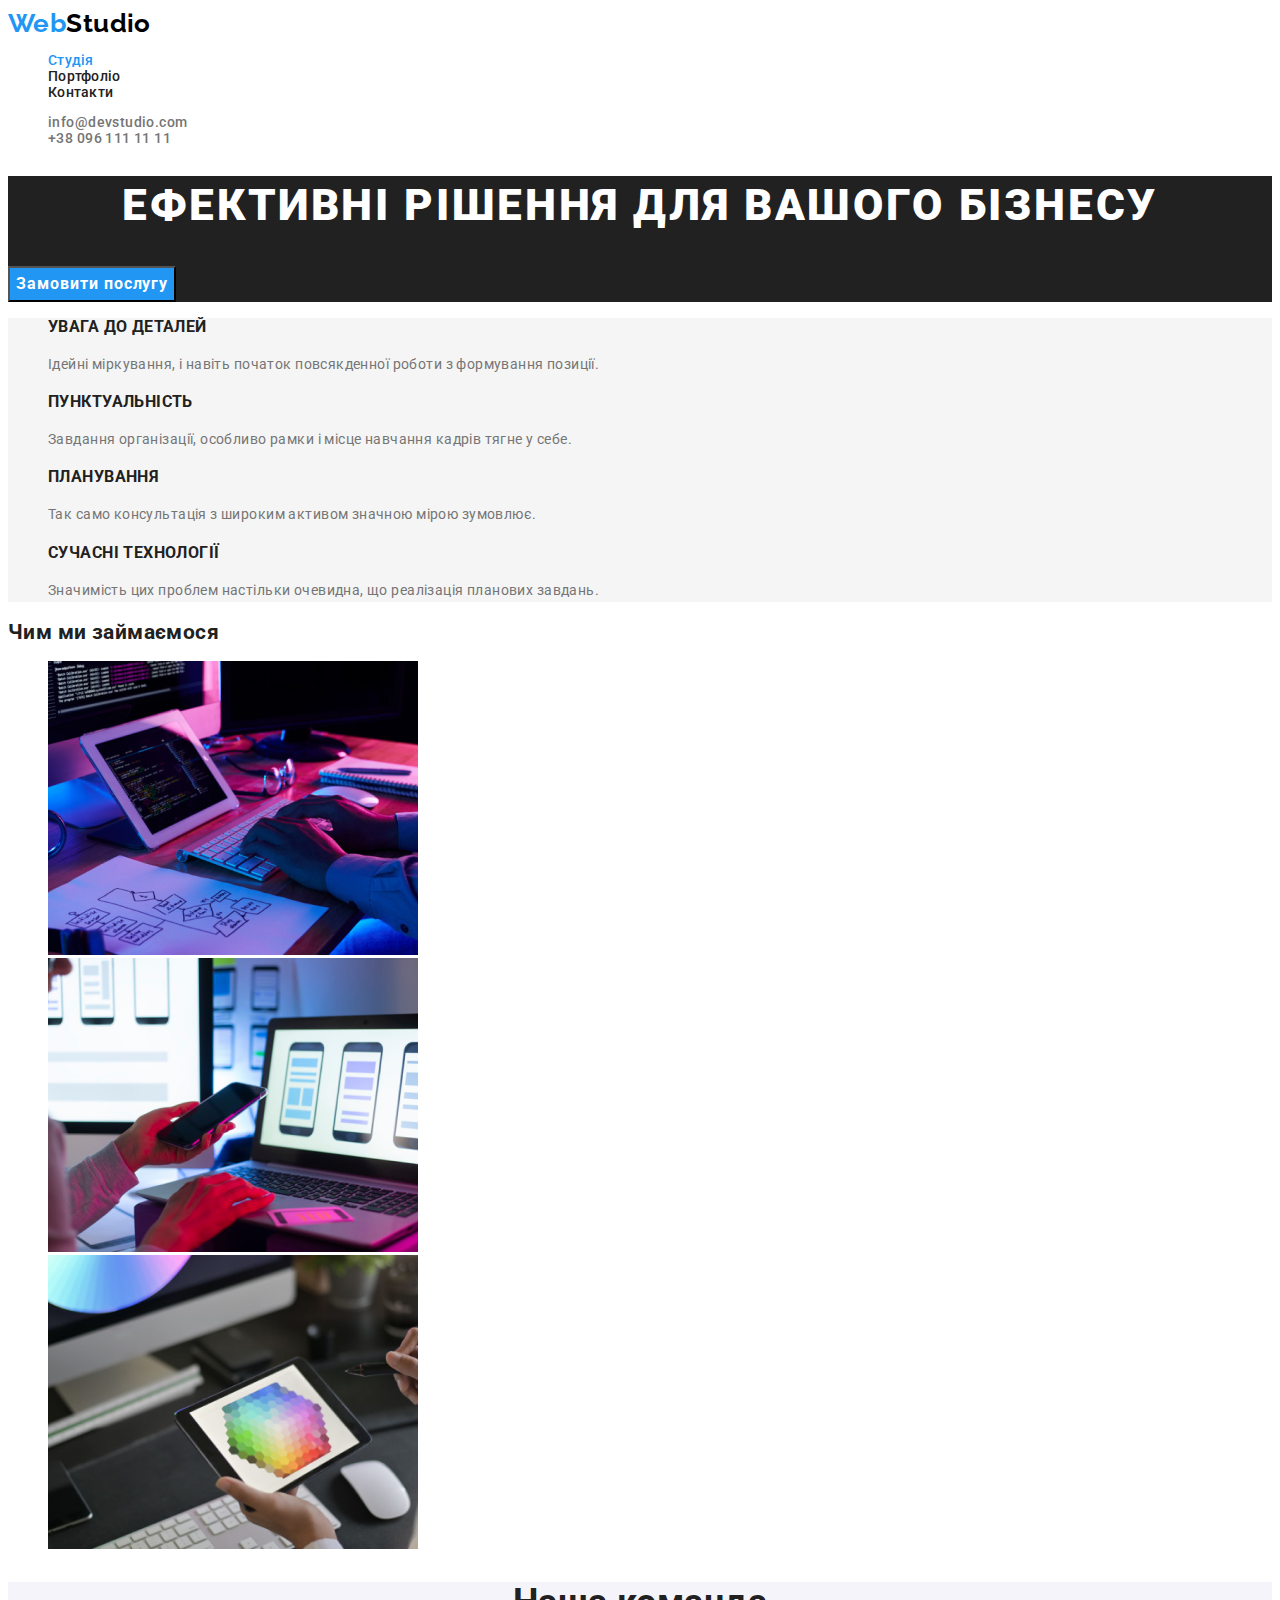
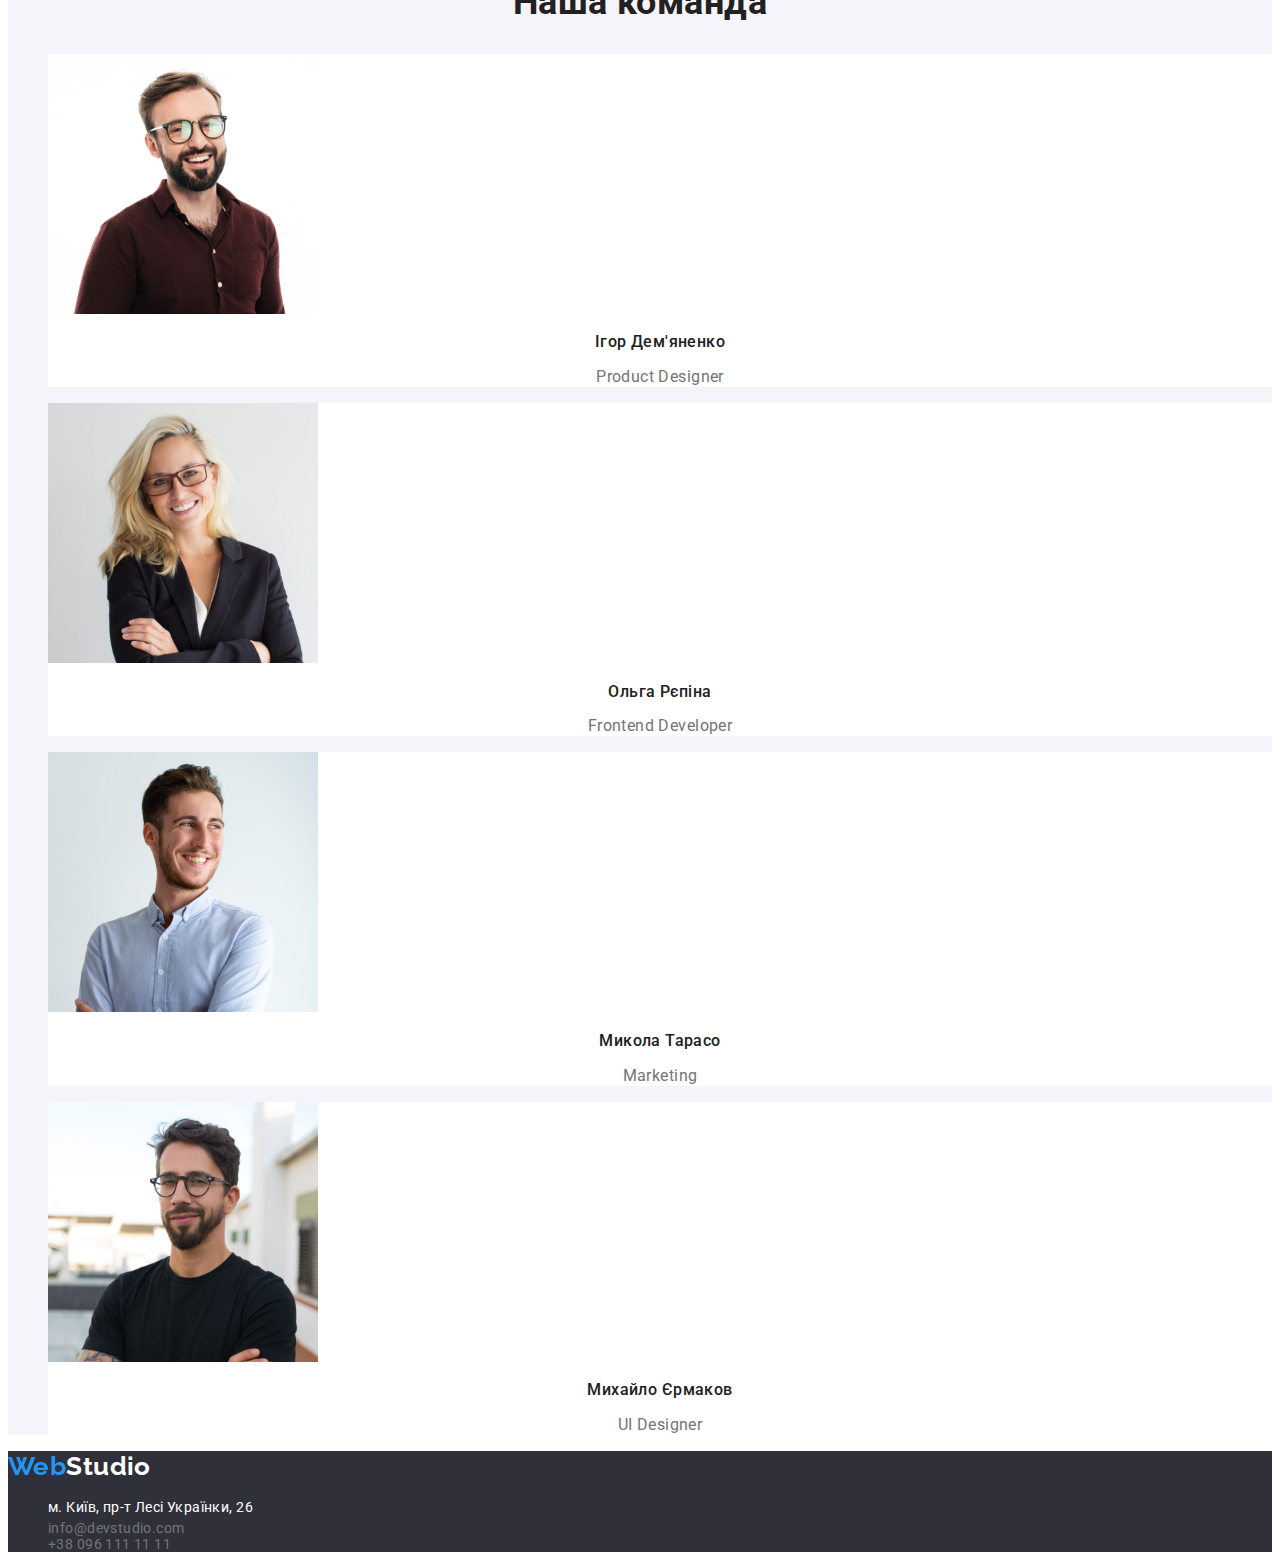
==== commit 5a05e36c: "Наче готово" ====
--- a/index.html
+++ b/index.html
@@ -17,7 +17,7 @@
         <nav class="nav">
         <a href="index.html" class="icon-logo"><span class="logo">Web</span><span class="logo-part">Studio</span></a>
         <ul class="nav-list">
-            <li class="nav-item"><a class="nav-link" href="index.html">Студія</a></li>
+            <li class="nav-item"><a class="nav-link current" href="index.html">Студія</a></li>
             <li class="nav-item"><a class="nav-link" href="portfolio.html">Портфоліо</a></li>
             <li class="nav-item"><a class="nav-link" href="#">Контакти</a></li>
         </ul>
--- a/css/styles.css
+++ b/css/styles.css
@@ -13,12 +13,10 @@
   font-family:Roboto, sans-serif;
 color: var(--h-color);
 font-size: 14px;
-}
-
-
-.page-header{
-  background-color: var(--background-header);
-}
+letter-spacing: 0.03em;
+background-color: var(--background-header);
+}
+
 /* Логотип*/
 .logo :hover{
   color :var(--hover-color);   
@@ -40,7 +38,6 @@
 font-weight: 700;
 font-size: 26px;
 line-height: 1.2;
-letter-spacing: 0.03em;
 }
 /*------ The End-----*/
 /* -----------Головна навігація------ */
@@ -51,15 +48,18 @@
 line-height: 1.14;
 letter-spacing: 0.02em;
 }
-nav-list :hover,
+.nav-list :hover,
 .nav-list :focus{
   color: var(--hover-color);
 } 
-/*------Ось це Прибирає!!! підкреслення в посиланні головного меню---*/
+ 
 .nav-link{
   color: var(--h-color);
   text-decoration: none;
 }
+.current{
+  color: var(--hover-color);
+}
 
 /*-----The End-----*/
 /*------Текст контактів в хедері------*/
@@ -68,7 +68,6 @@
   list-style: none;
 font-weight: 500;
 line-height: 1.14;
-letter-spacing: 0.02em;
 }
 .mail{
   color: var(--p-color);
@@ -107,9 +106,6 @@
 font-weight: 700;
 font-size: 16px;
 line-height: 1.87;
-display: flex;
-align-items: center;
-text-align: center;
 letter-spacing: 0.06em;
  background-color: var(--hover-color);
  color: var(--background-header);
@@ -140,20 +136,20 @@
 }
 
 .features-list{
-  list-style: none; 
-}
-
-.specialty{font-style: normal;
+  list-style: none;
+  letter-spacing: 0.03em; 
+}
+
+.specialty{
+  font-style: normal;
 font-weight: 700;
 line-height: 1.14;
-letter-spacing: 0.03em;
 text-transform: uppercase;
 
 color: var(--h-color);
 }
 .specialty-text {
 line-height: 1.7;
-letter-spacing: 0.03em;
 color: var(--p-color)
 }
 .work-list{
@@ -161,14 +157,15 @@
 }
 .team {
   background-color: var(--team-background);
+}
+.team-members{
+ background-color: var(--background-header);
 }
 .team-title {
   font-weight: 700;
 font-size: 36px;
 line-height: 1.16;
 text-align: center;
-letter-spacing: 0.03em;
-
 color: var(--h-color);
 }
 .team-list {
@@ -176,23 +173,15 @@
   line-height: 1.18;
 }
 .team-name{
-font-family: 'Roboto';
-font-style: normal;
-font-weight: 500;
-font-size: 16px;
-line-height: 1.18;
-text-align: center;
-letter-spacing: 0.03em;
-color: var(--h-color);
-}
-
-
+font-weight: 500;
+font-size: 16px;
+text-align: center;
+color: var(--h-color);
+}
 
 .team-position{
 font-size: 16px;
-line-height: 1.18;
-text-align: center;
-letter-spacing: 0.03em;
+text-align: center;
 color: var(--p-color);
 }
 
@@ -215,6 +204,50 @@
  text-decoration: none;
  font-style: normal;
  line-height: 1.71;
-letter-spacing: 0.03em;
 color: var(--background-header);
+}
+
+/*------btn-filter Портфоліо---*/
+
+.btn{
+  font-family: inherit;
+font-weight: 500;
+font-size: 16px;
+line-height: 1.62;
+background-color: var(--background-header);
+ border-color: transparent;
+ cursor: pointer;
+color: var(--h-color);
+
+}
+.btn:hover,
+.btn:focus{
+background: var(--hover-color);
+box-shadow: 0px 3px 1px rgba(0, 0, 0, 0.1), 0px 1px 2px rgba(0, 0, 0, 0.08), 0px 2px 2px rgba(0, 0, 0, 0.12);
+border-radius: 4px;
+}
+
+.btn-list{
+  list-style: none;
+  letter-spacing: 0.03em;
+}
+
+/*---The end Filtr--*/
+
+.oll-portfol{
+  background-color: var(--features);
+ }
+.potfol{
+  list-style: none;
+}
+.portfol-title{
+font-weight: 700;
+font-size: 18px;
+line-height: 2;
+letter-spacing: 0.06em;
+}
+.portfol-txt{
+font-size: 16px;
+line-height: 1.87;
+color: var(--p-color);
 }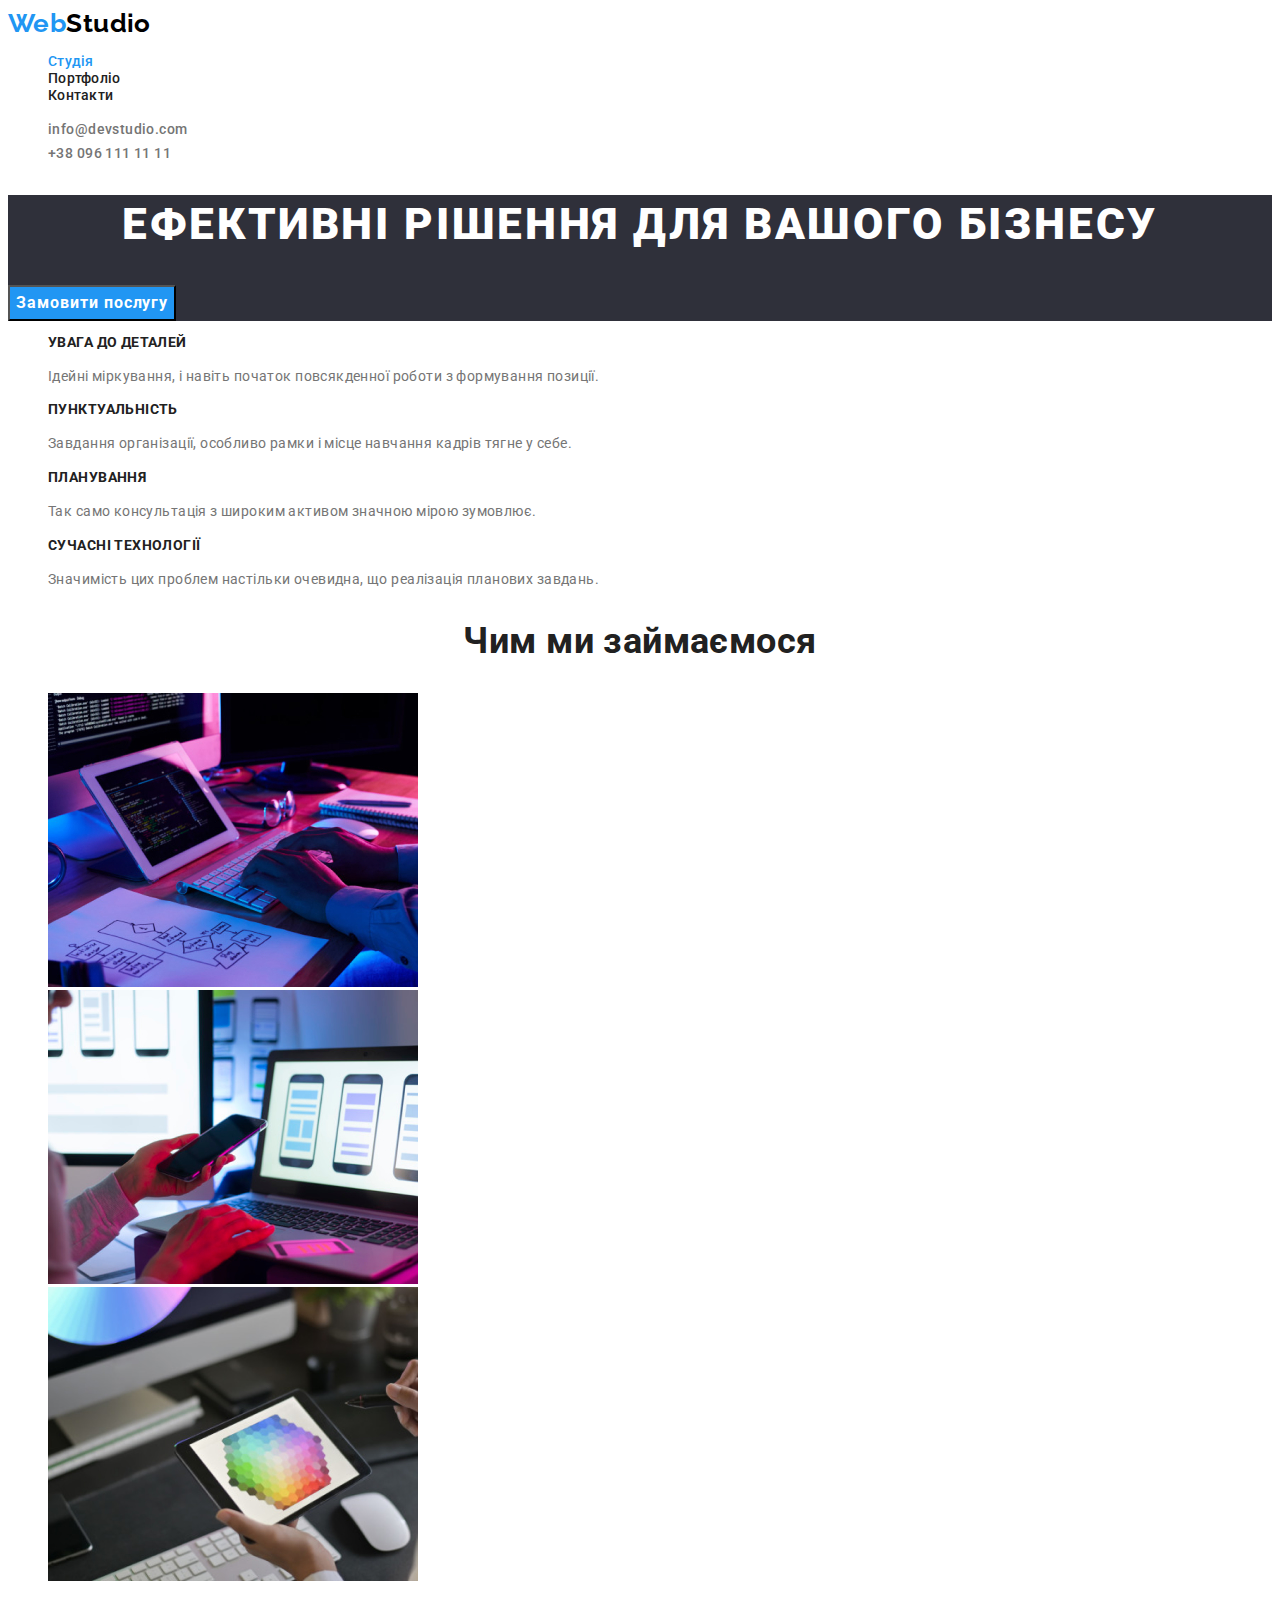
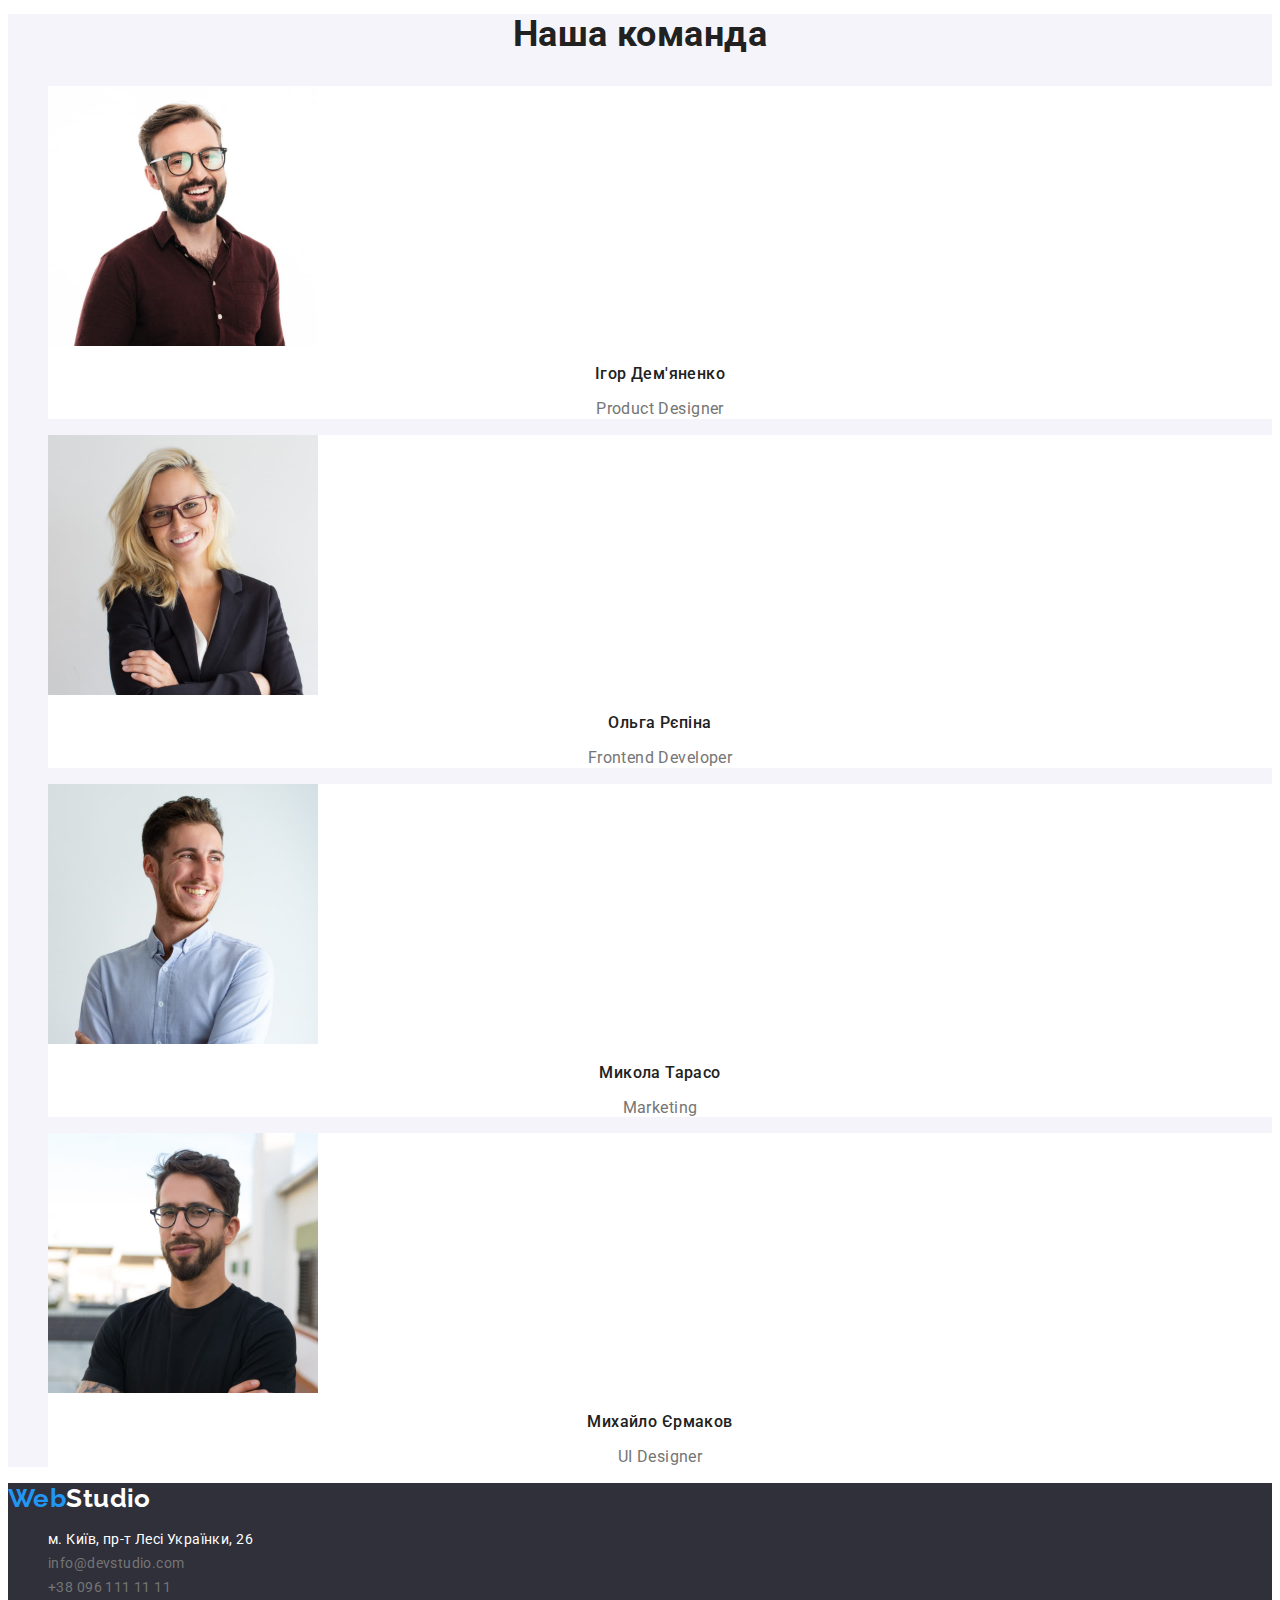
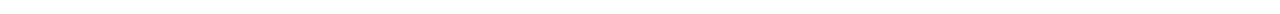
==== commit 98bf01f1: "виправив" ====
--- a/index.html
+++ b/index.html
@@ -34,7 +34,7 @@
             <button class="button" type="button">Замовити послугу</button>
         </section>
     <section class="features"><!--Особливості тут явно має бути заголовок-->
-        <h2 hidden class="visually-hidden">Особливості</h2> <!--тут явно має бути заголовок-->
+        <h2 class="visually-hidden">Особливості</h2> <!--тут явно має бути заголовок-->
         <ul class="features-list">
             <li class="specialty-list"><h3 class="specialty">Увага до деталей</h3>
                 <p class="specialty-text">Ідейні міркування, і навіть початок повсякденної роботи з формування позиції.</p>
--- a/css/styles.css
+++ b/css/styles.css
@@ -1,13 +1,13 @@
-/* Палітра */
+/* Palitra */
 :root{
   --hover-color: #2196F3;
   --h-color: #212121;
   --background-header: #FFFFFF;
   --hero-background: #2F303A;
   --p-color: #757575;
-  --features: #F5F5F5;
   --team-background: #F5F4FA;
   --button-servise: #188ce8;
+  --mail-tel: rgba(255, 255, 255, 0.6);
 }
 body {
   font-family:Roboto, sans-serif;
@@ -44,9 +44,7 @@
 
 .nav-list{
   list-style: none;
-font-weight: 500;
-line-height: 1.14;
-letter-spacing: 0.02em;
+
 }
 .nav-list :hover,
 .nav-list :focus{
@@ -54,6 +52,9 @@
 } 
  
 .nav-link{
+  font-weight: 500;
+line-height: 1.14;
+letter-spacing: 0.02em;
   color: var(--h-color);
   text-decoration: none;
 }
@@ -67,29 +68,37 @@
 .contacts{
   list-style: none;
 font-weight: 500;
-line-height: 1.14;
+line-height: 1.71;
 }
 .mail{
   color: var(--p-color);
   text-decoration: none;
   font-style: normal;
+  line-height: 1.71;
  
-  
-} 
+ } 
 .tel{
  color: var(--p-color);
   text-decoration: none;
   font-style: normal;
-}
+  line-height: 1.71;
+  }
 .contacts :hover,
 .contacts :focus{
   color: var(--hover-color);
 }
 
+.mail-footer,
+.tel-footer{
+  color: var(--mail-tel);
+  text-decoration: none;
+  font-style: normal;
+}
+
 /*---------Hero-----*/
 
 .hero-section{
-  background-color: var(--h-color);
+  background-color: var(--hero-background);
 }
 .hero-title{
 font-style: normal;
@@ -113,15 +122,11 @@
 }
 .button:hover,
 .button:focus{
-  color: #188ce8;
-box-shadow: 0px 4px 4px rgba(0, 0, 0, 0.15);
-border-radius: 4px;
+  background-color: var(--button-servise);
+
 }
 /*-----The End Hero----*/
-.features {
-  background-color: var(--features) ;
- 
-}
+
 .visually-hidden {
   position: absolute;
     white-space: nowrap;
@@ -137,11 +142,12 @@
 
 .features-list{
   list-style: none;
-  letter-spacing: 0.03em; 
+  
 }
 
 .specialty{
   font-style: normal;
+    font-size: 14px;
 font-weight: 700;
 line-height: 1.14;
 text-transform: uppercase;
@@ -154,6 +160,13 @@
 }
 .work-list{
   list-style: none;
+}
+.work-title{
+font-weight: 700;
+font-size: 36px;
+line-height: 1.16;
+text-align: center;
+color: var(--h-color);
 }
 .team {
   background-color: var(--team-background);
@@ -214,7 +227,7 @@
 font-weight: 500;
 font-size: 16px;
 line-height: 1.62;
-background-color: var(--background-header);
+background-color: var(--team-background);
  border-color: transparent;
  cursor: pointer;
 color: var(--h-color);
@@ -222,6 +235,7 @@
 }
 .btn:hover,
 .btn:focus{
+  color: var(--background-header);
 background: var(--hover-color);
 box-shadow: 0px 3px 1px rgba(0, 0, 0, 0.1), 0px 1px 2px rgba(0, 0, 0, 0.08), 0px 2px 2px rgba(0, 0, 0, 0.12);
 border-radius: 4px;
@@ -234,9 +248,6 @@
 
 /*---The end Filtr--*/
 
-.oll-portfol{
-  background-color: var(--features);
- }
 .potfol{
   list-style: none;
 }
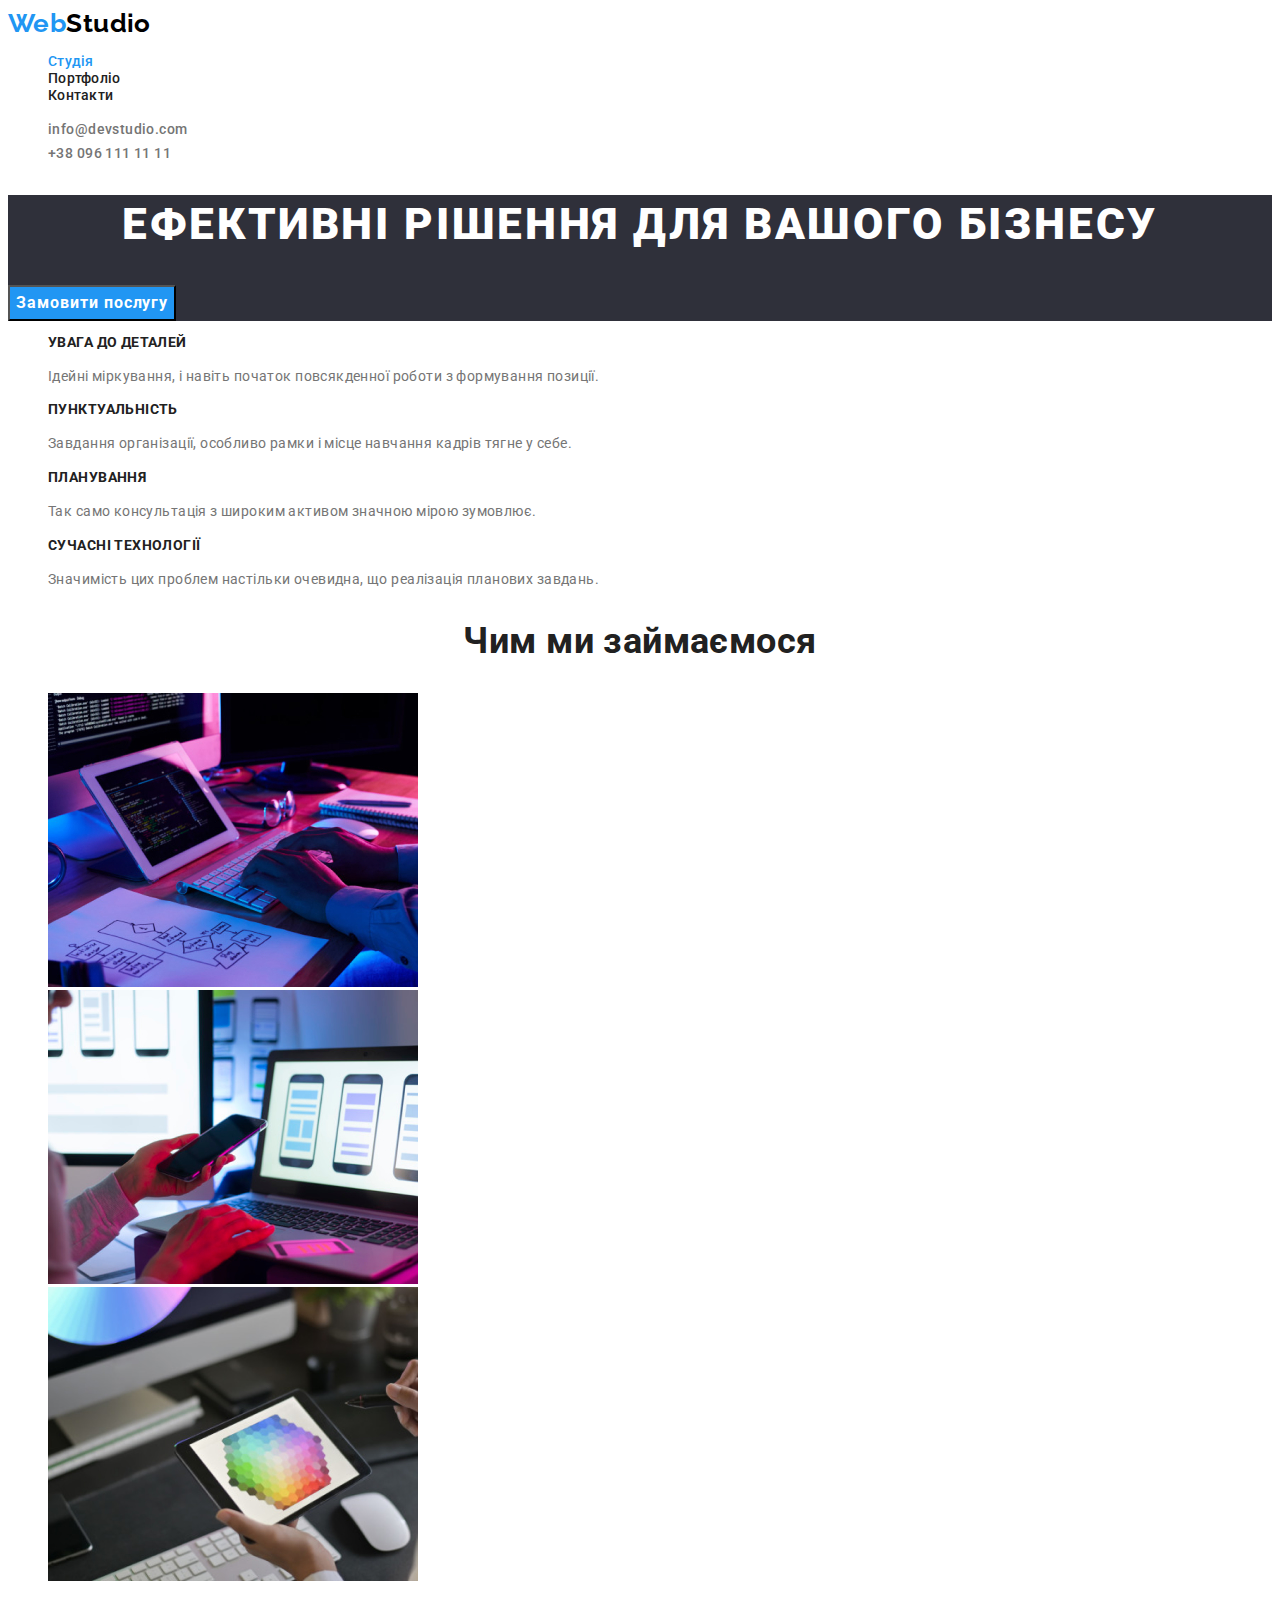
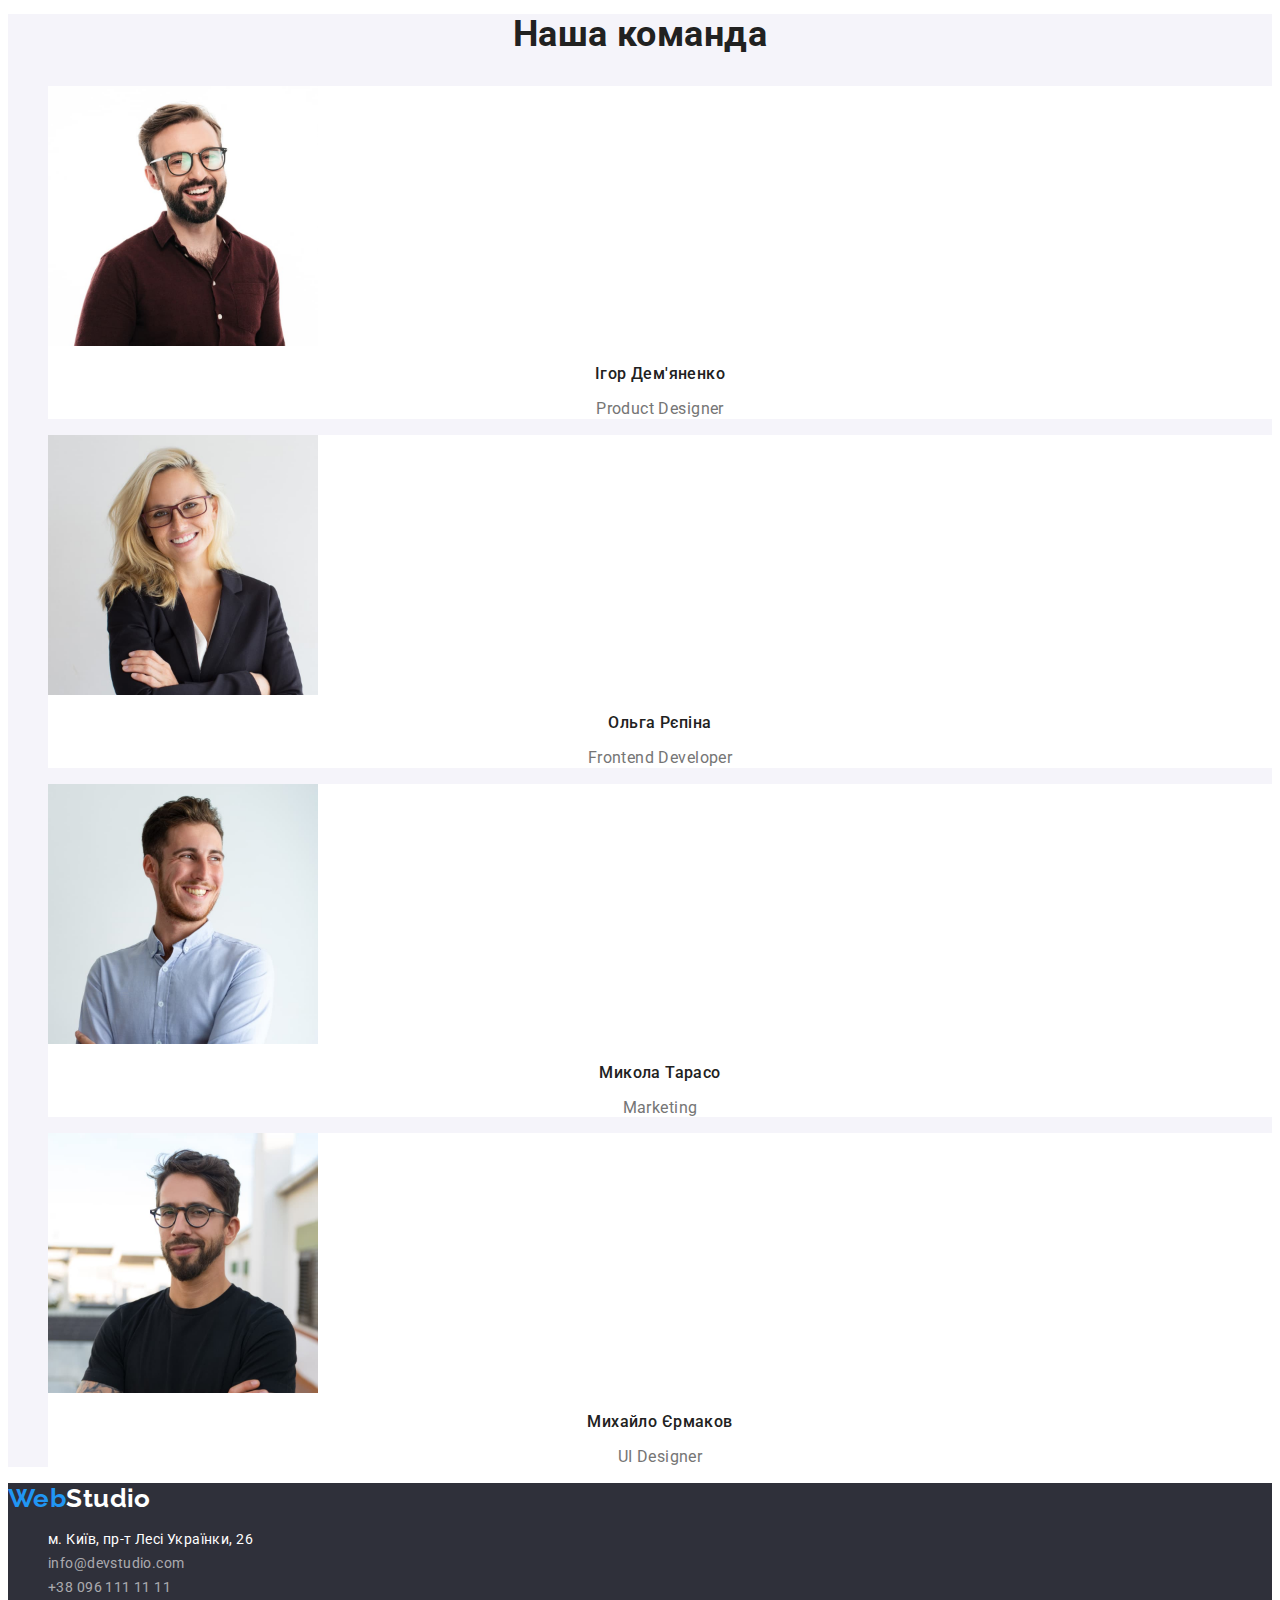
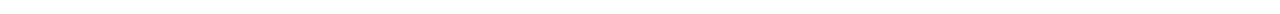
==== commit 47a9b3c9: "точно все" ====
--- a/index.html
+++ b/index.html
@@ -106,8 +106,8 @@
             <li><a class="contacts-plane" href="https://goo.gl/maps/SqAzoiXiVLqkwUcr9"
                 target="_blank" rel="noreferrer noopener">м. Київ, пр-т Лесі Українки, 26 </a>
             </li> 
-            <li><a class="mail" href="mailto:info@devstudio.com">info@devstudio.com</a></li>
-            <li><a class="tel" href="tel:+380981111111">+38 096 111 11 11</a></li>
+            <li><a class="mail-footer" href="mailto:info@devstudio.com">info@devstudio.com</a></li>
+            <li><a class="tel-footer" href="tel:+380981111111">+38 096 111 11 11</a></li>
         </ul>
     </address>
          </footer>
--- a/css/styles.css
+++ b/css/styles.css
@@ -93,6 +93,7 @@
   color: var(--mail-tel);
   text-decoration: none;
   font-style: normal;
+   line-height: 1.71;
 }
 
 /*---------Hero-----*/
